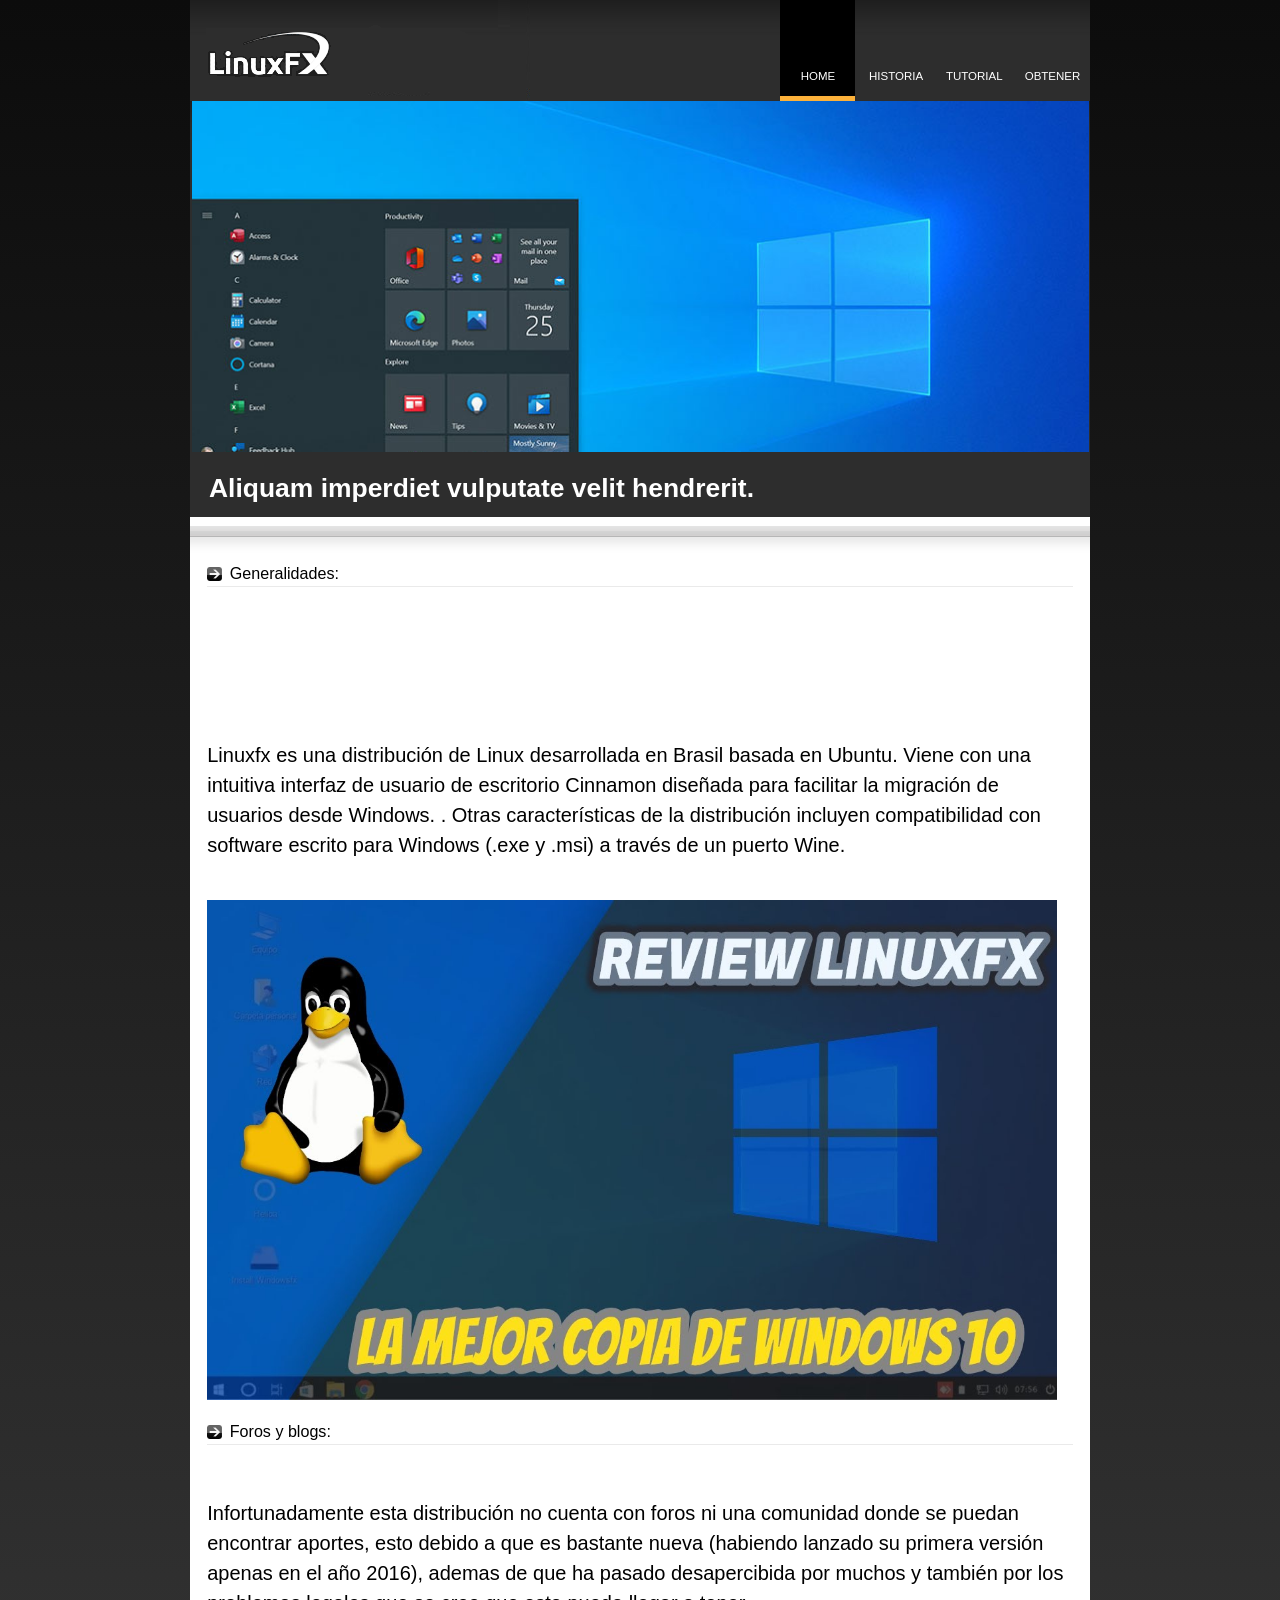
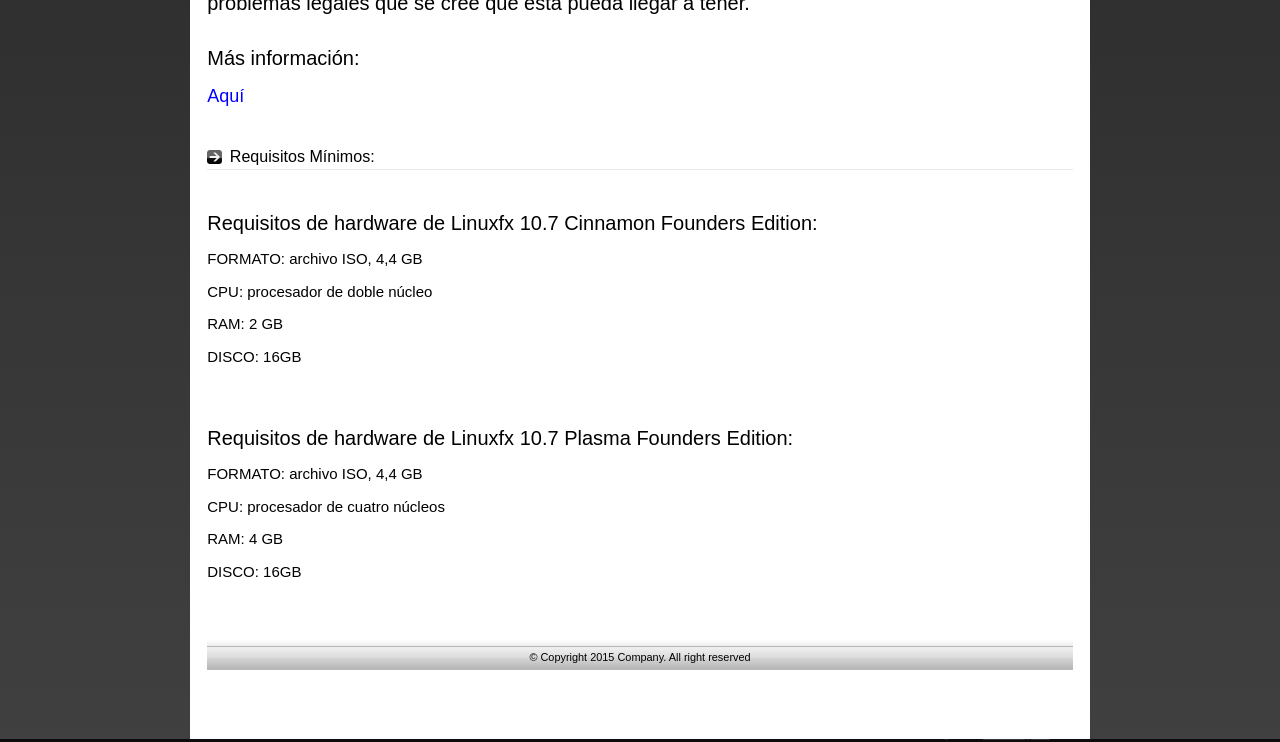
==== index.html @ bc268cc6 "Update index.html" ====
<!DOCTYPE html>
<!--[if lt IE 7]> <html class="no-js ie6 oldie" lang="fr"> <![endif]-->
<!--[if IE 7]>    <html class="no-js ie7 oldie" lang="fr"> <![endif]-->
<!--[if IE 8]>    <html class="no-js ie8 oldie" lang="fr"> <![endif]-->
<!--[if gt IE 8]> <html class="no-js" lang="fr"> <![endif]-->
<html>
	<head>
		<meta charset="utf-8">
		<meta http-equiv="X-UA-Compatible" content="IE=edge">
		<meta name="viewport" content="width=device-width, initial-scale=1">
		<title>Home</title>
		<!--BEGIN OF TERMS OF USE. DO NOT EDIT OR DELETE THESE LINES. IF YOU EDIT OR DELETE THESE LINES AN ALERT MESSAGE MAY APPEAR WHEN TEMPLATE WILL BE ONLINE-->
<style>#free-flash-header a,#free-flash-header a:hover {color:#363636;}#free-flash-header a:hover {text-decoration:none}</style>
<!--END OF TERMS OF USE-->

		<!-- Bootstrap -->
		<link href="css/reset.css" rel="stylesheet" type="text/css" media="all">
		<link href="css/bootstrap.css" rel="stylesheet" type="text/css" media="all">
		<link href="css/style.css" rel="stylesheet" type="text/css" media="all">
		<link href="css/font.css" rel="stylesheet" type="text/css" media="all">
		<link href="css/mobile.css" rel="stylesheet" type="text/css" media="all">
		<!-- end Bootstrap -->

		<link href='http://fonts.googleapis.com/css?family=Lato:400,400italic,700,700italic,900,900italic,300italic,300,100italic,100' rel='stylesheet' type='text/css'>

		<!-- LightBox -->
		<link href="css/lightbox/vlightbox.css" rel="stylesheet" type="text/css" media="all">
		<link href="css/lightbox/visuallightbox.css" rel="stylesheet" type="text/css" media="all">
		<link rel="stylesheet" type="text/css" href="css/lightbox/style.css" />
		<!-- end LightBox -->

		<!--[if lt IE 9]>
		  <script src="https://oss.maxcdn.com/libs/html5shiv/3.7.0/html5shiv.js"></script>
		  <script src="https://oss.maxcdn.com/libs/respond.js/1.4.2/respond.min.js"></script>
		<![endif]-->

			

	</head>
	
	<body>

	<div class="page-container">
		<!--BEGIN OF TERMS OF USE. DO NOT EDIT OR DELETE THESE LINES. IF YOU EDIT OR DELETE THESE LINES AN ALERT MESSAGE MAY APPEAR WHEN TEMPLATE WILL BE ONLINE-->
	<div id="copy" style="height: 75px; position: absolute; bottom: 0px; left:0px; border: none; width: 100%;">
		<div id="free-flash-header" style="width:820px;margin:0 auto;text-align:right;position:relative;bottom:0px;margin-top:63px;color:#363636;font-size:10px;font-family:Verdana"><strong>musica gratis</strong> en <a href="http://www.freeplantillas.com/"><strong>la musica gratis</strong></a></div>																			 
	</div>	
	<!--END OF TERMS OF USE-->		
		<header>
			<div class="container dark-bg no_left no_right">
				<div class="row">

					<!-- logo -->
					<div class="col-md-4 col-xs-12 logo no_left">
						<a href="index.htm">
							<img src="images/logo.gif" alt="logo">
						</a>
					</div>	
					<!-- logo -->
				

					<div class="col-md-8 col-xs-12 right_header no_right">

						<!-- menu -->	
						<nav class="menu fr">
							<ul>
								<li class="active">
									<a href="index.html">
										<span>HOME</span>
									</a>
								</li>
								<li>
									<a href="historia.html">
										<span>HISTORIA</span>
									</a>
								</li>
								<li>
									<a href="tutorial.html">
										<span>TUTORIAL</span>
									</a>
								</li>
								<li>
									<a href="obtener.html">
										<span>OBTENER</span>
									</a>
								</li> 


							</ul>
						</nav>
						<!-- menu -->	
					</div>

				</div>
			</div>
		</header>

		<div class="container dark-bg no_left no_right">
			<div class="slide">
				<div id="wowslider-container1">
					<div class="ws_images"><ul>
							<li><img src="images/flashimages/header1.jpg" alt="YOUR WAY TO SUCCESS" title="YOUR WAY TO SUCCESS" id="wows1_0"/></li>
							<li><img src="images/flashimages/header2.jpg" alt="YOUR WAY TO SUCCESS" title="YOUR WAY TO SUCCESS" id="wows1_1"/></li>
							<li><img src="images/flashimages/header3.jpg" alt="YOUR WAY TO SUCCESS" title="YOUR WAY TO SUCCESS" id="wows1_2"/></li>
						</ul>
					</div>
				</div>
			</div>

			<div class="row with_padding">
				<div class="col-md-8 col-xs-12">
					<h1>Aliquam imperdiet vulputate velit hendrerit.</h1>
				</div>

				
			</div>
		</div>


		<div id="content" class="container">

    
            	
	<h2>Generalidades:</h2><br>
	
	<div>
        
        <ul><li><b>Tipo de sistema operativo:   Linux</b> <br></li>
        <li><b>Basado en:   Debian , Mint</b> <br></li>
        <li><b>Origen:  Brasil</b> 
        <br></li>
        <li><b>Arquitectura:   x86_64</b> <br></li>
        <li><b>Escritorio:   KDE</b> <br></li>
        <li><b>Categoría:   Desktop , Live Medium</b> <br></li>
        
        </ul>
    </div>
			
			
			
			
	<p style="font-size:20px; line-height:1.5"><br>
Linuxfx es una distribución de Linux desarrollada en Brasil basada en Ubuntu. Viene 
con una intuitiva interfaz de usuario de escritorio Cinnamon diseñada 
para facilitar la migración de usuarios desde Windows. . Otras 
características de la distribución incluyen compatibilidad con software 
escrito para Windows (.exe y .msi) a través de un puerto Wine.<br><br>
</p>

    <img src= "images/linuxfx_1.jpg" width=850 height=500>
	<br><br>
	
	<h2>Foros y blogs:</h2><br>
		<p style="font-size:20px; line-height:1.5"><br>

Infortunadamente esta distribución no cuenta con foros ni una comunidad 
donde se puedan encontrar aportes, esto debido a que es bastante nueva 
(habiendo lanzado su primera versión apenas en el año 2016), ademas de 
que ha pasado desapercibida por muchos y también por los problemas 
legales que se cree que esta pueda llegar a tener. 
</p>
<br><p style="font-size:20px; line-height:1.5">Más información: </p>			
<a href="https://www.facebook.com/linuxfx" style="font-size:18px; line-height:1.5; color:blue">Aquí</a>
			
	<br><br>
	<h2>Requisitos Mínimos:</h2><br><br>
	<p style="font-size:20px; line-height:1.5">
	Requisitos de hardware de Linuxfx 10.7 Cinnamon Founders Edition:
	</p>	
  <ul>
		<li><p style="font-size:15px; line-height:1.5">FORMATO:  archivo ISO, 4,4 GB</p></li>
		<li><p style="font-size:15px; line-height:1.5">CPU:  procesador de doble núcleo</p></li>
		<li><p style="font-size:15px; line-height:1.5">RAM: 2 GB</p></li>
		<li><p style="font-size:15px; line-height:1.5">DISCO:  16GB</p></li>
	</ul>
<br><br><br>
<p style="font-size:20px; line-height:1.5">
Requisitos de hardware de Linuxfx 10.7 Plasma Founders Edition:
	</p>
	
	 <ul>
		<li><p style="font-size:15px; line-height:1.5">FORMATO:  archivo ISO, 4,4 GB</p></li>
		<li><p style="font-size:15px; line-height:1.5">CPU:  procesador de cuatro núcleos</p>
		</li>
		 <li><p style="font-size:15px; line-height:1.5">RAM:  4 GB</p></li>
		<li><p style="font-size:15px; line-height:1.5">DISCO:  16GB</p></li>
	</ul>
<br><br><br>
	
		<!-- footer -->
		<footer class="footer container">
			<div class="container copyright">
				<p>© Copyright 2015 Company. All right reserved </p>
			</div>
	
	
		
		</footer>
		<!-- end footer -->

		
			
			
		</div>
	</div>

		
    <div class="color_comentarios">
<div id="disqus_thread"></div>
<script>
    /**
    *  RECOMMENDED CONFIGURATION VARIABLES: EDIT AND UNCOMMENT THE SECTION BELOW TO INSERT DYNAMIC VALUES FROM YOUR PLATFORM OR CMS.
    *  LEARN WHY DEFINING THESE VARIABLES IS IMPORTANT: https://disqus.com/admin/universalcode/#configuration-variables    */
    /*
    var disqus_config = function () {
    this.page.url = PAGE_URL;  // Replace PAGE_URL with your page's canonical URL variable
    this.page.identifier = PAGE_IDENTIFIER; // Replace PAGE_IDENTIFIER with your page's unique identifier variable
    };
    */
    (function() { // DON'T EDIT BELOW THIS LINE
    var d = document, s = d.createElement('script');
    s.src = 'https://https-brayanceron-github-io-linfx-index-htm.disqus.com/embed.js';
    s.setAttribute('data-timestamp', +new Date());
    (d.head || d.body).appendChild(s);
    })();
</script>
<noscript>Please enable JavaScript to view the <a href="https://disqus.com/?ref_noscript">comments powered by Disqus.</a></noscript>
</div>		
		
		
    <script type='text/javascript' src="js/jquery-2.1.3.js"></script>
    <script type='text/javascript' src="assets/js/visuallightbox.js"></script>
    <script type='text/javascript' src="assets/js/vlbdata.js"></script>
    <script type="text/javascript" src="assets/js/wowslider.js"></script>
    <script type="text/javascript" src="assets/js/wowslider-gallery.js"></script>
	<script type="text/javascript" src="assets/js/script.js"></script>
	<script type="text/javascript" src="assets/js/script-gallery.js"></script>
    <script type='text/javascript' src="js/app.js"></script>


  </body>
</html>
---- css/style.css ----
html {font-size: 100%;}

.page-container {
	min-height: 100%; 
	position: relative; 
	margin:0 auto;
  width: 100%;
}


body{
  background: none repeat scroll 0 0 #404040;
  color: #fff;
  font-family: "Trebuchet MS",Helvetica,sans-serif;
  font-size: 11.5px;
  font-weight: 300;
  line-height: 15px;
  background: #0c0c0c; /* Old browsers */
  background: -moz-linear-gradient(top,  #0c0c0c 0%, #404040 100%); /* FF3.6+ */
  background: -webkit-gradient(linear, left top, left bottom, color-stop(0%,#0c0c0c), color-stop(100%,#404040)); /* Chrome,Safari4+ */
  background: -webkit-linear-gradient(top,  #0c0c0c 0%,#404040 100%); /* Chrome10+,Safari5.1+ */
  background: -o-linear-gradient(top,  #0c0c0c 0%,#404040 100%); /* Opera 11.10+ */
  background: -ms-linear-gradient(top,  #0c0c0c 0%,#404040 100%); /* IE10+ */
  background: linear-gradient(to bottom,  #0c0c0c 0%,#404040 100%); /* W3C */
  filter: progid:DXImageTransform.Microsoft.gradient( startColorstr='#0c0c0c', endColorstr='#404040',GradientType=0 ); /* IE6-9 */
}

p {
  color: #fff;
  margin: 0 0 10px;
  font-size: 0.95em;
}

.color_comentarios {
  padding: 0 1px;
  width: 900px;
  background-color: white;
  margin: 0 auto;
  
}
.container {
  padding: 0 12px;
  width: 900px;
}

.container .container {
  width: 100%;
  padding: 0;
}

h1, .h1 {
  font-size: 2.3em;
  font-weight: 600;
  line-height: 1.4em;
  margin: 0;
  padding: 8px 0 0 4px;
}
h2, .h2 {
  background: url("../images/ico_puce.gif") no-repeat scroll 0 28% transparent;
  border-bottom: 1px solid #eaeaea;
  color: #000;
  display: block;
  font-size: 1.4em;
  margin: 0.5em 0;
  padding: 0 0 0.2em 1.4em;
}
h3, .h3, h3 a, .h3 a {
  font-size: 1.1em;
  font-weight: 600;
  margin: 0.8em 0;
}

h4, .h4 {
  font-size: 1.3em;
}

h5, .h5 {
  font-size: 1.2em;
}

h6, .h6 {
  font-size: 1.2em;
}

a {
  color: #000;
  display: block;
}
a:hover{color: #000;}

#free-flash-header a  {
 display: inline;
 text-decoration: underline;
  padding-left:0;
}


.article-content {
  background: none repeat scroll 0 0 #f4f4f4;
  border: 1px solid #cccccc;
  padding: 0;
  margin-bottom: 0.45em;
  text-align: justify;
  -webkit-box-shadow: 1px 1px 3px rgba(0, 0, 0, 0.15);
     -moz-box-shadow: 1px 1px 3px rgba(0, 0, 0, 0.15);
          box-shadow: 1px 1px 3px rgba(0, 0, 0, 0.15);
}

.clear {
  border: medium none;
  clear: both;
  float: none;
  margin: 0;
  padding: 0;
}


/*----- padding ----*/
.left_padding{padding-left: 15px;}
.right_padding{padding-right: 15px;}
.top_padding{padding-top: 15px;}
.bottom_padding{padding-bottom: 15px;}
.no_padding{padding: 0;}
.with_padding {padding: 10px 0; } 
.no_left{padding-left: 0;}
.no_right{padding-right: 0;}

.small-padding{padding: 5px 0!important;}


/*---- font-weight ----*/
.wght_light{font-weight: 100}
.wght_regular{font-weight: 400}
.wght_bold{font-weight: bold;}

.em{font-style: italic;}


/*---- size -----*/
.small_text{font-size: 0.9em;}
.uppercase{text-transform: uppercase;}


.underline{text-decoration: underline;}

/*---- float ----*/
.fr{float: right;}
.fl{float: left;}
img.fl {margin:4px 10px 0 0; }

/*---- color -----*/
.red{color: #ea4800;}
.oranje {color: #fc9f10!important; } 
.green{color: #009900;}
.grey{color: #898787;}
.dark_grey{color: #363636;}


/*---- text align -----*/
.align_right{text-align: right!important;}
.align_left{text-align: left!important;}
.align_center{text-align: center!important;}


.full-width {width: 100% !important; }

.show-mobile {
  display: none !important;
  margin: 0 auto;
}

.bg-white{background: none repeat scroll 0 0 #fff!important;}
.bg-grey {background: none repeat scroll 0 0 #f8f8f8; }
.bg-gradient{
background: #fec500; /* Old browsers */
background: -moz-linear-gradient(top,  #fec500 0%, #ee9508 100%); /* FF3.6+ */
background: -webkit-gradient(linear, left top, left bottom, color-stop(0%,#fec500), color-stop(100%,#ee9508)); /* Chrome,Safari4+ */
background: -webkit-linear-gradient(top,  #fec500 0%,#ee9508 100%); /* Chrome10+,Safari5.1+ */
background: -o-linear-gradient(top,  #fec500 0%,#ee9508 100%); /* Opera 11.10+ */
background: -ms-linear-gradient(top,  #fec500 0%,#ee9508 100%); /* IE10+ */
background: linear-gradient(to bottom,  #fec500 0%,#ee9508 100%); /* W3C */
filter: progid:DXImageTransform.Microsoft.gradient( startColorstr='#fec500', endColorstr='#ee9508',GradientType=0 ); /* IE6-9 */
}
.dark-bg{background: url(../images/bg-dark.gif) repeat-x scroll 0 0 #2D2D2D;}
.bg-beige{background: none repeat scroll 0 0 #EDECD8;}

.top-border{border-top: 3px solid #FF9600;}
.bottom-border{border-bottom: 3px solid #FF9600;}
.with-border {
  border-bottom: 3px solid #eae9e9;
  border-top: 1px solid #fff;
}

.copy-header {
  bottom: -94px;
  position: absolute;
  right: 0;
}

.copy-header p {
  color: #fff !important;
  font-size: 0.95em;
}

/*------- header --------*/
.logo h1 {
  color: #000;
  font-family: "Trebuchet MS",sans-serif;
  margin: 0;
  text-align: center;
}

header .call {
  color: #8e8870;
  display: inline-block;
  padding: 5px 10px;
  margin-left: 3em;
  -webkit-border-radius: 5px;
     -moz-border-radius: 5px;
          border-radius: 5px;
}

.call span::before {
  content: url("../images/bg-btn-call.gif");
  margin-right: 6px;
}

header .search {
  position: relative;
  top: -3px;
  width: 250px;
} 

header form::before {
  content: url("../images/search-icon-bg.gif");
  left: -7px;
  position: relative;
  top: 3px;
}

header input {
  background: none repeat scroll 0 0 transparent;
  border: 1px solid #8e8870;
  color: #8e8870;
  display: inline-block;
  margin: 0;
  vertical-align: middle;
  width: 70%;
}

header input[type="submit"] {
  border: medium none;
  border-radius: 10px;
  color: #8e8870;
  display: inline-block;
  margin-left: 15px;
  vertical-align: top;
  width: inherit;
}



/*------- end header --------*/

/*-------- end nav ------*/
nav {
  margin-bottom: 0;
}

nav li {
  display: inline-block;
  overflow: hidden;
  position: relative;
  vertical-align: top;
}

nav a {
  color: #fff;
  padding: 6em 0 17px;
  width: 75px;
  text-align: center;
  -webkit-transition:background 0.5s ease 0s;
     -moz-transition:background 0.5s ease 0s;
          transition:background 0.5s ease 0s;
}

nav a:hover, nav .active a {
  color: #fff;
  padding: 6em 0 12px;
  background: none no-repeat scroll 0 0 #000;
  border-bottom: 5px solid #FCB13A;
}

.menu ul {
  margin: 0;
  width: 100%;
}
.menu-two {margin: 2.5em 0 0; } 
.menu-two a {
  background: url("../images/but-grey.gif") no-repeat scroll 0 0 transparent;
  border: medium none;
  color: #fff;
  height: 24px;
  margin-right: 10px;
  padding-left: 22px;
  width: 122px;
}


/*-------- end nav ------*/

.bg-grey a {color: #f6ae2c; }

.last-news li {
  margin-bottom: 1em;
}

.contact-content .text-content p {
  margin: 0;
}

.contact-content .text-content a {
  display: inline;
  padding: 0;
}

.contact-content .text-content a:hover {
  text-decoration: underline;
}

/*------- slider -------*/
.slide img {
  max-width: 100%;
  width: 100%;
}

#wowslider-container1, #wowslider-container1 .ws_images > div > img, #wowslider-container1 .ws_images {
  max-height: 351px !important;
  max-width: 897px !important;
}

#wowslider-container1 .ws-title {
  font: 4em/1em "Anton",sans-serif !important;
  top: 0.5em !important;
}

#wowslider-container1 .ws-title span {
  font-size: 0.5em;
  padding: 0.25em;
  position: absolute;
}
/*------- end slider -------*/


/*------- article ----*/
#content {
  background: url("../images/fond_contenu.gif") repeat-x scroll 0 9px #fff;
  font-family: Arial,Helvetica,sans-serif;
  padding: 3.5em 1.5em 0;
  position: relative;
}

#content p, #content a  {color: #000; }
.content {padding: 15px 0 0 15px; }
article .bloc-img {
  display: inline-block;
  position: relative;
  vertical-align: top;
  width: 100%;
}

.up-corner {
  background: url("../images/up-corner.png") no-repeat scroll 0 0 transparent;
  color: #717171 !important;
  height: 41px;
  padding: 4px 0 0 39px;
  position: absolute;
  top: 0;
  width: 192px;
  margin: 0;
}

.bottom-corner {
  background: url("../images/down-corner.png") no-repeat scroll right bottom transparent;
  color: #717171 !important;
  bottom: 0;
  height: 41px;
  margin: 0;
  padding: 23px 0 0 95px;
  position: absolute;
  right: 0;
  width: 192px;
}

article label {
  color: #000;
  font-weight: 700;
  margin: 0;
  text-align: left;
  width: 35%;
}

article li p {
  display: inline-block;
  text-align: left;
  vertical-align: top;
  width: 55%!important;
}

.button, .button:hover, .button:focus {
  background: url("../images/bullet.gif") no-repeat scroll left center #fff;
  border: medium none;
  color: #000;
  display: inline-block;
  font-size: 11px;
  height: inherit;
  padding: 3px 8px 3px 20px;
  width: auto;
}

.bloc-img.bordered {max-width: 185px; } 
.bloc-img img {width: 100%; }
article .text-content {
  display: inline-block;
  vertical-align: top;
  width: 65%;
}

article h4, article h4 a, article .h4 {
  color: #ea4800;
  display: block;
  font-size: 1.2em;
  font-weight: 600;
  margin: 0 0 2px;
}

article p a {padding-left: 3em; }
article a.fr.red:hover {
  color: #EA4800;
  text-decoration: underline;
}

.border {
  border-bottom: 2px solid #663333;
  margin-bottom: 1em;
  padding-bottom: 1em;
}

.corner-border {
  border: 2px solid #eae9e9;
  border-radius: 10px;
  padding: 10px;
}

.bg-grey h4 {
  font-variant: small-caps;
  margin-bottom: 8px;
}

article ul {margin: 1em 0 0 1em; }
article li {
  font-size: 0.95em;
  list-style: outside none none;
  margin: 0.37em 0;
}

article li::before {
  margin-right: 5px;
}

.content-text {
  display: inline-block;
  vertical-align: top;
  width: 66.5%;
}
/*------- end article ----*/

/*------- service -------*/
.service-content li .bloc-img {
  display: inline-block;
  margin-right: 15px;
  vertical-align: top;
  width: 30%;
}

.service-content li .content-text {
  display: inline-block;
  vertical-align: top;
  width: 66%;
}
.service-content h3 {margin-top: 0; } 
.service-content li {margin-bottom: 2em; }
/*------- service -------*/

/*------- portfolio ------*/
.portfolio-content {padding-bottom: 0; }
.portfolio-content li {margin-bottom: 1.98em; }

.portfolio-content li:nth-child(1),
.portfolio-content li:nth-child(3),
.portfolio-content li:nth-child(5),
.portfolio-content li:nth-child(7),
.portfolio-content li:nth-child(9){
  padding: 0 7px 0 0;
}

.portfolio-content li:nth-child(2),
.portfolio-content li:nth-child(4),
.portfolio-content li:nth-child(6),
.portfolio-content li:nth-child(8),
.portfolio-content li:nth-child(10){
  padding: 0 0 0 7px;
}

/*------- portfolio ------*/

/*------- contact ------*/
.contact-content form {
  margin-top: 2em;
  width: 100%;
}
.contact-content li {list-style: none; }
.contact-content form label {
  color: #333;
  font-size: 0.95em;
  text-align: right;
  width: 25%;
}

.contact-content input,.contact-content textarea {width: 50%; }
.contact-content .bloc-img.bordered {
  margin-bottom: 1.5em;
  width: 199px;
}

.contact-content p {margin: 0 0 2px; }

.contact-content a {
  color: #fff;
  display: inline-block;
  padding: 0;
}
.contact-content .information, .contact-content .message {
  border: 1px solid #d2d2d2;
  margin-bottom: 2em;
  padding: 0.5em;
  position: relative;
  text-align: center;
}
.contact-content .message {margin-bottom: 0.5em; } 
.no_margin p {margin: 4px 0; }
label {
  display: inline-block;
  margin-top: 4px;
  padding: 0 1em;
  text-align: right;
  vertical-align: middle;
  width: 30%;
}
input, textarea {
  border: 1px solid #eae9e9;
  box-shadow: 0 2px 2px rgba(0, 0, 0, 0.1) inset;
  color: #000;
  margin: 1px 0;
  padding: 5px 10px;
  vertical-align: middle;
  width: 65%;
}
.contact-content ul {
  margin: 0;
}
textarea {
  min-height: 110px;
  vertical-align: top;
}
.message li:last-child label {margin-top: 0.5em; }
form p {
  background: none repeat scroll 0 0 #fff;
  color: #ea4800;
  font-weight: 600;
  left: 10px;
  padding: 0 9px;
  position: absolute;
  top: -9px;
}
.contact-content input[type="submit"], .contact-content input[type="submit"], input[type="submit"], input[type="submit"]:hover, input[type="submit"]:active {
  box-shadow: 0 0 0;
  height: inherit;
  margin-bottom: 0.5em;
  padding: 6px;
  position: relative;
  text-align: center;
}
.contact-content input[type="submit"], .contact-content input[type="submit"] {
  background: none repeat scroll 0 0 #f38f00;
  box-shadow: 0 0 0;
  display: block;
  float: none;
  height: inherit;
  margin: 1em auto 2em;
  padding: 6px;
  position: relative;
  text-align: center;
}
form .title {
  color: #333;
  left: 0;
  padding: 0;
  position: relative;
}
.strong {font-weight: 600; }
.contact-content h2 {
  margin: 0;
}
/*------- end contact ------*/

/*------- footer ------*/
.copyright p {
  color: #000;
  font-size: 0.95em;
  margin: 0;
  text-align: center;
}

footer {
  background: url("../images/bas_page.gif") repeat-x scroll 0 0 rgba(0, 0, 0, 0);
  height: 32px;
  margin-bottom: 6em;
  padding-top: 12px !important;

}

.copyright {margin: 0 0 6em; } 

/*------- end footer ------*/

/*-------- aside ------*/
aside nav li {
  display: block;
  font-size: 0.8em;
}

aside nav li a::before {
  content: url("../images/bullet1.gif");
  margin-right: 4px;
  position: relative;
  top: 1px;
}

aside nav a {
  color: #fff;
  display: block;
  font-size: 1.3em;
  padding: 1.2em 1em 1.2em 2em;
}

aside .bloc a:hover {
  color: #000;
  text-decoration: underline;
}

aside nav li a:hover {
  text-decoration: underline;
  color: #fff;
}

aside .header {
  border-bottom: 1px solid #000;
  color: #000;
  font-size: 1.3em;
  font-weight: 100;
  margin: 0;
  padding: 0.8em 0;
}

.newsletter p {margin: 0; }
.newsletter input {width: 63%; } 
.bloc {
  padding: 1.2em 0;
  text-align: justify;
}
.bloc p {margin: 0; }
.bloc li {
  clear: both;
  margin-bottom: 3em;
}
.bloc li::before {
  content: url("../images/puce1.gif");
  float: left;
} 
.bloc .fr {font-size: 0.95em; }
.bloc-content {
  background: none repeat scroll 0 0 #f1dfc3;
  margin: 0 auto;
  padding: 15px;
  width: 92%;
}

.newsletter label {
  display: inline-block;
  padding: 0 5px 0 0;
  text-align: left;
  width: auto;
}

.newsletter form {margin-top: 2px; } 
.recruitment h3 {
  color: #666;
  font-size: 1.6em;
  margin: 0 0 0.5em;
  padding: 0;
}

.title {
  font-weight: 600;
  margin: 0;
}

input[type="submit"] {
  border: medium none;
  padding: 6px;
  width: auto;
  -webkit-border-radius: 3px;
     -moz-border-radius: 3px;
          border-radius: 3px;
}

aside h2 {margin-bottom: 0; }
.bloc li {
  clear: both;
  margin-bottom: 2em;
}
li.no_style:before{content:"";}
.news p {font-weight: 600; }
.date {font-style: italic; }
aside .newsletter input[type="submit"] {
  background: none repeat scroll 0 0 #f38f00;
  width: 23%;
}
aside .newsletter input {width: 75%; }






/*-------- aside ------*/

/*------ buy -----*/
.buy-container .content {padding: 0 0 35px 15px; }
.content-text.full-width p {
  display: inline-block;
  text-align: justify;
  width: 100%;
}

.fr.oranje {font-size: 0.95em; text-decoration: underline; }
.fr.oranje:hover {color: #fc9f10; }

.finance-container article, .service-container article {
  margin-bottom: 3.5em;
}
.service-container .content-text p {
  margin: 0;
}

aside a, aside .bloc a {
  color: #000;
  text-decoration: underline;
}

aside a:hover, aside .bloc a:hover {
  text-decoration: none;
}

/*------ buy -----*/
---- css/font.css ----
@font-face {
	font-family: 'icomoon';
	src:url('../fonts/icomoon.eot?3e4xhn');
	src:url('../fonts/icomoon.eot?#iefix3e4xhn') format('embedded-opentype'),
		url('../fonts/icomoon.woff?3e4xhn') format('woff'),
		url('../fonts/icomoon.ttf?3e4xhn') format('truetype'),
		url('../fonts/icomoon.svg?3e4xhn#icomoon') format('svg');
	font-weight: normal;
	font-style: normal;
}

[class^="icon-"], [class*=" icon-"] {
	font-family: 'icomoon';
	speak: none;
	font-style: normal;
	font-weight: normal;
	font-variant: normal;
	text-transform: none;
	line-height: 1;

	/* Better Font Rendering =========== */
	-webkit-font-smoothing: antialiased;
	-moz-osx-font-smoothing: grayscale;
}

.icon-arrow:before {
	content: "\e600";
}
---- css/mobile.css ----
@media screen and (max-width: 980px) {

	.container, .inner-container{
		padding: 15px;
		width:100%;
	}
	.page-container.container {width: 100%; }
	.logo {
	  display: block;
	  margin: 0 auto;
	  width: 290px;
	}
	.show-mobile{display: block;}
	.contact-content form {width: 100%; }
	textarea {min-height: 100px; }
	.content-text {
	  margin: 1em 0;
	  width: 100%;
	}
	.bloc-img.bordered {max-width: 100%; }
	.vlightbox-cont .vlightbox1 img {width: auto!important; }
}


@media screen and (max-width: 750px) {

}

@media screen and (max-width: 500px) {

	label {
	  display: inline-block;
	  margin: 1em 0 -0.3em 0.5em;
	  padding: 0;
	  text-align: left!important;
	  vertical-align: middle;
	  width: 100%!important;
	}
	input, textarea {width: 100%!important;margin: 0.5em 0 0.5em; }
	
	h1, .h1 {font-size: 1.2em; }

	.logo {width: 100%; }
	.logo a {text-align: center; }
	.green-btn {margin: 1.5em auto; }
	nav a {margin: 0.3em 0.3em 0.3em 0; }
	h1, .h1 {width: 100%; }
	article{margin-bottom: 3em;}
	.copy-header {right: 10px; }
	header .call {
	  display: block;
	  float: none;
	  margin: 0 auto 1em;
	  width: 140px;
	}
	header .search {
	  float: none;
	  margin: 2em auto 0;
	}
	.menu-footer li {padding: 0.3em; }
	.logo h1 {padding: 10px 0 20px; }
	nav li {width: 23%; }
	nav a {width: 100%; }
	.vlightbox-cont .vlightbox1 img {width: 100%!important; }
}

@media screen and (max-width: 320px) {

}
---- css/lightbox/vlightbox.css ----
.vlightbox-cont {
  display: inline-block;
  float: left;
  margin-right: 10px;
  padding: 1px;
  vertical-align: top;
  width: 100%;
}
.vlightbox-cont .vlightbox1 {
  display: inline-block;
  font-family: Trebuchet,Tahoma,Arial,sans-serif;
  font-size: 11px;
  font-weight: normal;
  margin: 0;
  opacity: 0.87;
  outline: medium none;
  position: relative;
  text-align: center;
  text-decoration: none;
  vertical-align: top;
  width: 100%;
}
.vlightbox-cont .vlightbox1 a{
	margin:0;
	padding:0;
	border:none;
}
.vlightbox-cont .vlightbox-cont:hover, .vlightbox-cont .vlightbox1 a:hover{
	opacity:1;
}
.vlightbox-cont .vlightbox1 img {
  display: block;
  margin: 0;
  width: 100%;
}
.vlightbox-cont .vlightbox1 div {display:none}

#vlb1lightbox table {background: none repeat scroll 0 0 #fff; }
---- css/lightbox/visuallightbox.css ----
#vlb1overlay {
  background-color: #000;
  height: auto;
  left: 0;
  position: absolute;
  top: 0;
  width: 100%;
  z-index: 190;
}

#vlb1lightbox{
	position:absolute;
	top:20px;
	left:0;
	width:100%;
	z-index:200;
	text-align:center;
	color:#151410;
	line-height:0;
}
#vlb1lightbox td{
	vertical-align:top;
}
#vlb1lightbox a, #vlb1lightbox a:hover {
	border-bottom:none;
	color:#151410;
	text-decoration:underline;
}

#vlb1lightbox a img{ border:none; }

#vlb1outerImageContainer{
	width:auto;
	height:auto; /* without this line error in IE8 detected */
	margin:0 auto;
	position:relative;
}

#vlb1lightboxImage{
	width:100%;
	height:100%;
}

#vlb1imageContainerMain{
	margin:0 auto;
	overflow:visible;
	position:relative;
	font-size:0;/* ie fix - big info bar*/
}

#vlb1imageContainer{
	width:10px;
	height:10px;
	margin:0 auto;
	overflow:hidden;
	background-color:#fff;
	position:relative;
	font-size:0;/* ie fix - big info bar*/
}

#vlb1loading{
	position:absolute;
	top:40%;
	left:0%;
	height:25%;
	width:100%;
	text-align:center;
	font-size:10px;
	z-index:1;
}
#vlb1loadingLink {
	display:block;
	margin:0 auto;
	padding:0;
	width:32px;
	height:32px;
	background:url(../../images/design/loading.gif) center center no-repeat;
	text-indent:-9999px;
}
#vlb1hoverNav{
	position:absolute;
	top:0;
	left:0;
	height:100%;
	width:100%;
	z-index:10;
}
#vlb1imageContainer>#hoverNav{ left:0;}
#vlb1prevLinkImg, #vlb1nextLinkImg{
	top:0;
	width:48px;
	height:100%;
	position:absolute;
	z-index:20;
	outline-style:none;
	display:block;
	text-indent:-9999px;
	background:none;
	}
* html #vlb1prevLinkImg,* html #vlb1nextLinkImg{
	background-image:url([data-uri]); /* Trick IE into showing hover */
}
#vlb1prevLinkImg { left: 0; }
#vlb1nextLinkImg { right: 0; }
#vlb1prevLinkImg:hover, #vlb1prevLinkImg.hover, #vlb1prevLinkImg:visited:hover { 
	background:url(../../images/design/prev.png) 5% center no-repeat; 
	_background-image:url(prev_ie6.gif)
}
#vlb1nextLinkImg:hover, #vlb1nextLinkImg.hover, #vlb1nextLinkImg:visited:hover { 
	background:url(../../images/design/next.png) 97% center no-repeat; 
	_background-image:url(next_ie6.gif)
}


#vlb1imageDataContainer{
	font:10px Verdana, Helvetica, sans-serif;
	font-family:"Lucida Grande","Lucida Sans Unicode",Arial,Verdana,sans-serif;
	font-size:12px;
	background-color:#fff;
	width:100%;
}

#vlb1imageData{
	overflow:hidden;
	width:100%;
}
#vlb1imageDetails{ width:70%; float:left; text-align:left; 	padding:10px 10px 0 0;}
#vlb1caption{ font-weight:bold; display:block;}
#vlb1numberDisplay{ display:block; float:left; padding:3px 10px 0 0;}
#vlb1detailsNav{display:block; float:left;   padding:0; }	
#vlb1prevLinkDetails, #vlb1nextLinkDetails, #vlb1slideShowControl{ background-repeat:no-repeat; outline-style:none; display:block; float:left;}
#vlb1prevLinkDetails { margin:3px; margin-top:0px; width:24px;height:24px; background:url(../../images/design/prevlabel.gif) left center;}
#vlb1nextLinkDetails { margin:3px; margin-top:0px; width:24px;height:24px; background:url(../../images/design/nextlabel.gif) right center;}

#vlb1slideShowControl.started{
	background-image:url(pause.gif);
}

#vlb1slideShowControl{
	display:block;
	width:24px; 
	height:24px; 
	float:left;
	background:url(../../images/design/start.gif);
	background-position:center center;
	background-repeat:no-repeat;
	}

#vlb1close{
	padding:20px 0 0;
	float:right;
}
#vlb1closeLink {
	display:block; outline-style:none; margin:0; padding:0; text-decoration:none; 
	width:32px;
	height:32px;
	background:url(../../images/design/close.gif) no-repeat;
}	
		
	
.clearfix:after { content:"."; display:block; height:0; clear:both; visibility:hidden;}
* html>body .clearfix {display:inline-block; width:100%;}

* html .clearfix {
	/* Hides from IE-mac \*/
	height:1%;
	/* End hide from IE-mac */
}	
	

#vlb1outerImageFrame{
	border:solid 1px red;
	height:100%;
	width:100%;
	position:absolute;
}


#vlb1outerImageContainer{
	overflow:visible;
}
#vlb1outerImageContainer td{
	text-align:center;
	padding:0;
}

#vlb1lightboxFrameBody{
	background-color:#fff;
	border:solid 1px #fff; /* hack for opera table small cell width */
}

#vlb1outerImageContainer td, #vlb1outerImageContainer tr{
	font-size:0;
	border:0 none;
}
/* frame style */
#vlb1outerImageContainer td.tl, #vlb1outerImageContainer td.br {
  height: 18px;
  width: 18px;
}
.vlb{display:none;}
#vlb1outerImageContainer td.tl{
	background-image:url(borderTopLeft.png);
	_background-image:none;
	_filter:progid:DXImageTransform.Microsoft.AlphaImageLoader(src='index_files/vlb_files1/borderTopLeft.png', sizingMethod='scale');
}
#vlb1outerImageContainer td.tc{
	background-image:url(borderTopCenter.png);
	_background-image:none;
	_filter:progid:DXImageTransform.Microsoft.AlphaImageLoader(src='index_files/vlb_files1/borderTopCenter.png', sizingMethod='scale');
}
#vlb1outerImageContainer td.tr{
	background-image:url(borderTopRight.png);
	_background-image:none;
	_filter:progid:DXImageTransform.Microsoft.AlphaImageLoader(src='index_files/vlb_files1/borderTopRight.png', sizingMethod='scale');
}
#vlb1outerImageContainer td.ml{
	background-image:url(borderMiddleLeft.png);
	_background-image:none;
	_filter:progid:DXImageTransform.Microsoft.AlphaImageLoader(src='index_files/vlb_files1/borderMiddleLeft.png', sizingMethod='scale');
}
#vlb1outerImageContainer td.mr{
	background-image:url(borderMiddleRight.png);
	_background-image:none;
	_filter:progid:DXImageTransform.Microsoft.AlphaImageLoader(src='index_files/vlb_files1/borderMiddleRight.png', sizingMethod='scale');
}
#vlb1outerImageContainer td.bl{
	background-image:url(borderBottomLeft.png);
	_background-image:none;
	_filter:progid:DXImageTransform.Microsoft.AlphaImageLoader(src='index_files/vlb_files1/borderBottomLeft.png', sizingMethod='scale');
}
#vlb1outerImageContainer td.bc{
	background-image:url(borderBottomCenter.png);
	_background-image:none;
	_filter:progid:DXImageTransform.Microsoft.AlphaImageLoader(src='index_files/vlb_files1/borderBottomCenter.png', sizingMethod='scale');
}
#vlb1outerImageContainer td.br{
	background-image:url(borderBottomRight.png);
	_background-image:none;
	_filter:progid:DXImageTransform.Microsoft.AlphaImageLoader(src='index_files/vlb_files1/borderBottomRight.png', sizingMethod='scale');
}
---- css/lightbox/style.css ----
/*
 *	generated by WOW Slider 7.6
 *	template Transparent
 */
@import url(https://fonts.googleapis.com/css?family=Anton&subset=latin,latin-ext);
#wowslider-container1 { 
	display: table;
	zoom: 1; 
	position: relative;
	width: 100%;
	max-width: 570px;
	max-height:400px;
	margin:0 auto;
	z-index:90;
	text-align:left; /* reset align=center */
	font-size: 10px;
	text-shadow: none; /* fix some user styles */

	/* reset box-sizing (to boostrap friendly) */
	-webkit-box-sizing: content-box;
	-moz-box-sizing: content-box;
	box-sizing: content-box; 
}
* html #wowslider-container1{ width:640px }
#wowslider-container1 .ws_images ul{
	position:relative;
	width: 10000%; 
	height:100%;
	left:0;
	list-style:none;
	margin:0;
	padding:0;
	border-spacing:0;
	overflow: visible;
	/*table-layout:fixed;*/
}
#wowslider-container1 .ws_images ul li{
	position: relative;
	width:1%;
	height:100%;
	line-height:0; /*opera*/
	overflow: hidden;
	float:left;
	/*font-size:0;*/
	padding:0 0 0 0 !important;
	margin:0 0 0 0 !important;
}

#wowslider-container1 .ws_images{
	position: relative;
	left:0;
	top:0;
	height:100%;
	max-height:360px;
	max-width: 640px;
	vertical-align: top;
	border:none;
	overflow: hidden;
}
#wowslider-container1 .ws_images ul a{
	width:100%;
	height:100%;
	max-height:360px;
	display:block;
	color:transparent;
}
#wowslider-container1 img{
	max-width: none !important;
}
#wowslider-container1 .ws_images .ws_list img,
#wowslider-container1 .ws_images > div > img{
	width:100%;
	border:none 0;
	max-width: none;
	padding:0;
	margin:0;
}
#wowslider-container1 .ws_images > div > img {
	max-height:360px;
}

#wowslider-container1 .ws_images iframe {
	position: absolute;
	z-index: -1;
}

#wowslider-container1 .ws-title > div {
	display: inline-block !important;
}

#wowslider-container1 a{ 
	text-decoration: none; 
	outline: none; 
	border: none; 
}

#wowslider-container1  .ws_bullets { 
	float: left;
	position:absolute;
	z-index:70;
}
#wowslider-container1  .ws_bullets div{
	position:relative;
	float:left;
	font-size: 0px;
}
/* compatibility with Joomla styles */
#wowslider-container1  .ws_bullets a {
	line-height: 0;
}

#wowslider-container1  .ws_script{
	display:none;
}
#wowslider-container1 sound, 
#wowslider-container1 object{
	position:absolute;
}

/* prevent some of users reset styles */
#wowslider-container1 .ws_effect {
	position: static;
	width: 100%;
	height: 100%;
}

#wowslider-container1 .ws_photoItem {
	background: #fff;
}
#wowslider-container1 .ws_photoItem > div {
	left: 2em;
	right: 2em;
	top: 2em;
	bottom: 2em;
}


#wowslider-container1.ws_gestures {
	cursor: -webkit-grab;
	cursor: -moz-grab;
	cursor: url("[data-uri]"), move;
}
#wowslider-container1.ws_gestures.ws_grabbing {
	cursor: -webkit-grabbing;
	cursor: -moz-grabbing;
	cursor: url("[data-uri]"), move;
}

/* hide controls when video start play */
#wowslider-container1.ws_video_playing .ws_bullets {
	display: none;
}
#wowslider-container1.ws_video_playing:hover .ws_bullets {
	display: block;
}
/* IE fix because it don't show controls on hover if frame visible */
#wowslider-container1.ws_video_playing_ie .ws_bullets,
#wowslider-container1.ws_video_playing_ie a.ws_next,
#wowslider-container1.ws_video_playing_ie a.ws_prev {
	display: block;
}


/* youtube/vimeo buttons */
#wowslider-container1 .ws_video_btn {
	position: absolute;
	display: none;
	cursor: pointer;
	top: 0;
	left: 0;
	width: 100%;
	height: 100%;
	z-index: 55;
}
#wowslider-container1 .ws_video_btn.ws_youtube,
#wowslider-container1 .ws_video_btn.ws_vimeo {
	display: block;
}
#wowslider-container1 .ws_video_btn div {
	position: absolute;
	background-image: url(./playvideo.png);
	background-size: 200%;
	top: 50%;
	left: 50%;
	width: 7em;
	height: 5em;
	margin-left: -3.5em;
	margin-top: -2.5em;
}
#wowslider-container1 .ws_video_btn.ws_youtube div {
	background-position: 0 0;
}
#wowslider-container1 .ws_video_btn.ws_youtube:hover div {
	background-position: 100% 0;
}
#wowslider-container1 .ws_video_btn.ws_vimeo div {
	background-position: 0 100%;
}
#wowslider-container1 .ws_video_btn.ws_vimeo:hover div {
	background-position: 100% 100%;
}

#wowslider-container1 .ws_playpause.ws_hide {
	display: none !important;
}
#wowslider-container1  .ws_bullets { 
	padding: 3px 0; 
}
#wowslider-container1 .ws_bullets a { 
	width:19px;
	height:19px;
	background: url(./bullet.png) left top;
	float: left; 
	text-indent: -4000px; 
	position:relative;
	margin-left:6px;
	color:transparent;
}
#wowslider-container1 .ws_bullets a.ws_selbull, #wowslider-container1 .ws_bullets a:hover{
	background-position: 0 100%;
}
#wowslider-container1 a.ws_next, #wowslider-container1 a.ws_prev {
	background-size: 200% ;
	
	position: absolute;
	top: 50%;
    height: 6.5em;
    margin-top: -3.3em;   
    width: 4.3em;
	z-index: 60;
	background-image: url(./arrows.png);
}
#wowslider-container1 a.ws_next{
	background-position: 100% 0;
	right:0.7em;
}
#wowslider-container1 a.ws_prev {
	left:0.7em;
	background-position: 0 0; 
}
#wowslider-container1 a.ws_next:hover{
	background-position: 100% 100%;
}
#wowslider-container1 a.ws_prev:hover {
	background-position: 0 100%; 
}

/*playpause*/
#wowslider-container1 .ws_playpause {
    width: 1.1em;
    height: 1.8em;
    position: absolute;
    top: 6px;
    left: 13px;
    margin-left: -0.6em;
    margin-top: 0.2em;
    z-index: 59;
}

#wowslider-container1 .ws_pause {
	background-size: 100%;
    background-image: url(./pause.png);
}

#wowslider-container1 .ws_play {
	background-size: 100%;
    background-image: url(./play.png);
}

#wowslider-container1 .ws_pause:hover, #wowslider-container1 .ws_play:hover {
    background-position: 100% 100% !important;
}
/* bottom center */
#wowslider-container1  .ws_bullets {
    bottom: 0px;
	left:50%;
}
#wowslider-container1  .ws_bullets div{
	left:-50%;
}
#wowslider-container1 .ws-title{
	position:absolute;
	display:block;
	font: 2.5em 'Anton', sans-serif;
	bottom: 0.5em;
	left: 0.5em;
	margin-right:0.2em;
	color:#FFFFFF;
	z-index: 50;
	line-height: 1em;
}
#wowslider-container1 .ws-title div,#wowslider-container1 .ws-title span{
	
	display:inline-block;
	padding:0.35em;

	opacity:1;

	filter:progid:DXImageTransform.Microsoft.Alpha(opacity=100); 
}
#wowslider-container1 .ws-title div{
	display:block;
	color: #000000;
    font-size: 0.857em;
	font-weight: normal;
	line-height: 1em;
	margin-top: 0.2em;
	
}
#wowslider-container1 .ws-title span{
	padding:0.25em;
}#wowslider-container1 .ws_images > ul{
	animation: wsBasic 12s infinite;
	-moz-animation: wsBasic 12s infinite;
	-webkit-animation: wsBasic 12s infinite;
}
@keyframes wsBasic{0%{left:-0%} 16.67%{left:-0%} 33.33%{left:-100%} 50%{left:-100%} 66.67%{left:-200%} 83.33%{left:-200%} }
@-moz-keyframes wsBasic{0%{left:-0%} 16.67%{left:-0%} 33.33%{left:-100%} 50%{left:-100%} 66.67%{left:-200%} 83.33%{left:-200%} }
@-webkit-keyframes wsBasic{0%{left:-0%} 16.67%{left:-0%} 33.33%{left:-100%} 50%{left:-100%} 66.67%{left:-200%} 83.33%{left:-200%} }

#wowslider-container1  .ws_shadow{
	/*background-image: url(./bg.png);*/
	background-repeat: no-repeat;
	background-size:100%;
	position:absolute;
	z-index: -1;
	left:-0.78%;
	top:-1.39%;
	width:101.56%;
	height:102.77%;
}
/** html #wowslider-container1 .ws_shadow{/*ie6*/
	/*background:none;
	filter:progid:DXImageTransform.Microsoft.AlphaImageLoader( src='engine1//bg.png', sizingMethod='scale');
}
*+html #wowslider-container1 .ws_shadow{/*ie7*/
	/*background:none;
	filter:progid:DXImageTransform.Microsoft.AlphaImageLoader( src='engine1//bg.png', sizingMethod='scale');
}*/
#wowslider-container1 .ws_bullets  a img{
	text-indent:0;
	display:block;
	bottom:15px;
	left:-43px;
	visibility:hidden;
	position:absolute;
    -moz-box-shadow: 0 0 5px #999999;
	-webkit-box-shadow: 0 0 5px #999999;
    box-shadow: 0 0 5px #999999;
    border: 5px solid #FFFFFF;
	max-width:none;
}
#wowslider-container1 .ws_bullets a:hover img{
	visibility:visible;
}

#wowslider-container1 .ws_bulframe div div{
	height:48px;
	overflow:visible;
	position:relative;
}
#wowslider-container1 .ws_bulframe div {
	left:0;
	overflow:hidden;
	position:relative;
	width:85px;
	background-color:#FFFFFF;
}
#wowslider-container1  .ws_bullets .ws_bulframe{
	display:none;
	bottom:21px;
	overflow:visible;
	position:absolute;
	cursor:pointer;
    -moz-box-shadow: 0 0 5px #999999;
	-webkit-box-shadow: 0 0 5px #999999;
    box-shadow: 0 0 5px #999999;
    border: 4px ridge rgba(255,255,255,.30);
}
#wowslider-container1 .ws_bulframe span{
	display:block;
	position:absolute;
	bottom:-11px;
	margin-left:-8px;
	left:43px;
	background:url(./triangle.png);
	width:15px;
	height:6px;
}#wowslider-container1 .ws_bulframe div div{
	height: auto;
}

@media all and (max-width:760px) {
	#wowslider-container1 .ws_fullscreen {
		display: block;
	}
}
@media all and (max-width:400px){
	#wowslider-container1 .ws_controls,
	#wowslider-container1 .ws_bullets,
	#wowslider-container1 .ws_thumbs{
		display: none
	}
}
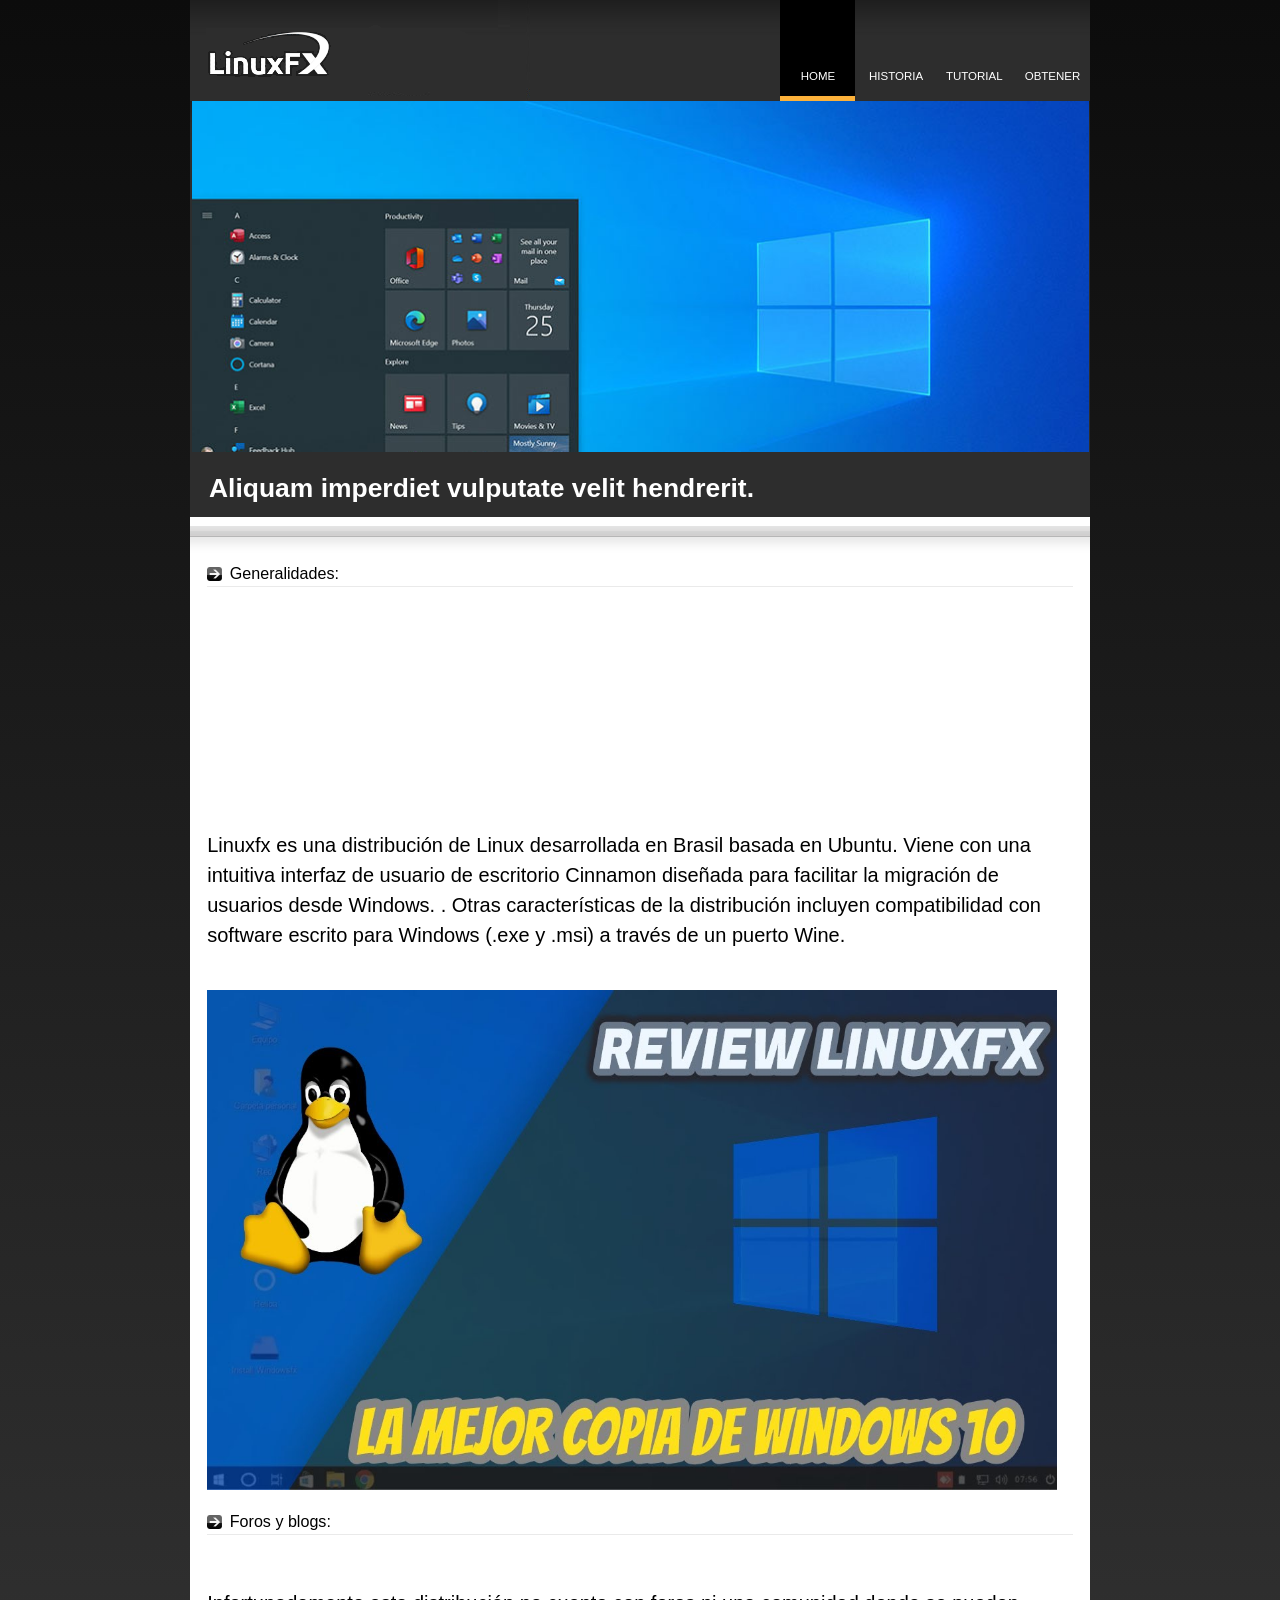
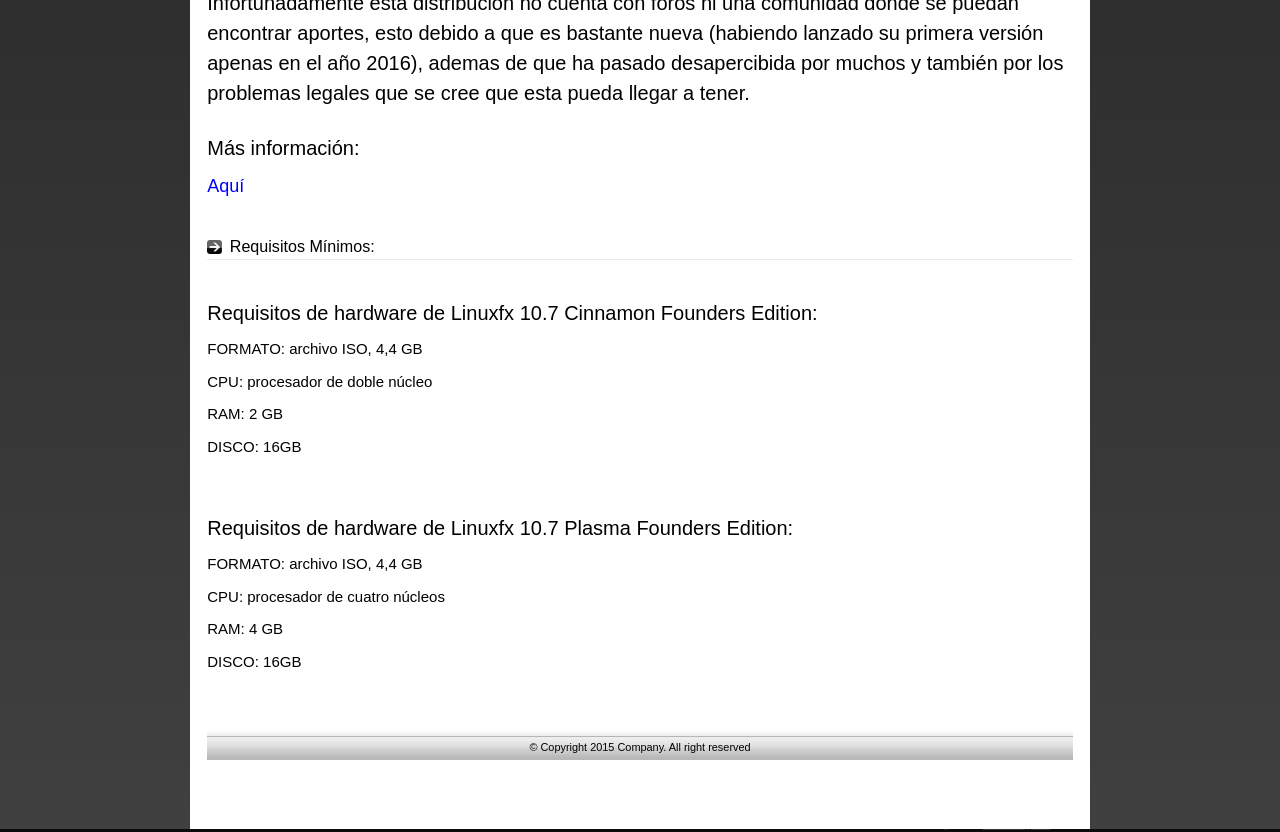
==== commit 44a8821f: "Update index.html" ====
--- a/index.html
+++ b/index.html
@@ -125,13 +125,13 @@
 	
 	<div>
         
-        <ul><li><b>Tipo de sistema operativo:   Linux</b> <br></li>
-        <li><b>Basado en:   Debian , Mint</b> <br></li>
-        <li><b>Origen:  Brasil</b> 
+        <ul><li><b style="font-size:20px; line-height:1.5">Tipo de sistema operativo:   Linux</b> <br></li>
+        <li><b style="font-size:20px; line-height:1.5">Basado en:   Debian , Mint</b> <br></li>
+        <li><b style="font-size:20px; line-height:1.5">Origen:  Brasil</b> 
         <br></li>
-        <li><b>Arquitectura:   x86_64</b> <br></li>
-        <li><b>Escritorio:   KDE</b> <br></li>
-        <li><b>Categoría:   Desktop , Live Medium</b> <br></li>
+        <li><b style="font-size:20px; line-height:1.5">Arquitectura:   x86_64</b> <br></li>
+        <li><b style="font-size:20px; line-height:1.5">Escritorio:   KDE</b> <br></li>
+        <li><b style="font-size:20px; line-height:1.5">Categoría:   Desktop , Live Medium</b> <br></li>
         
         </ul>
     </div>
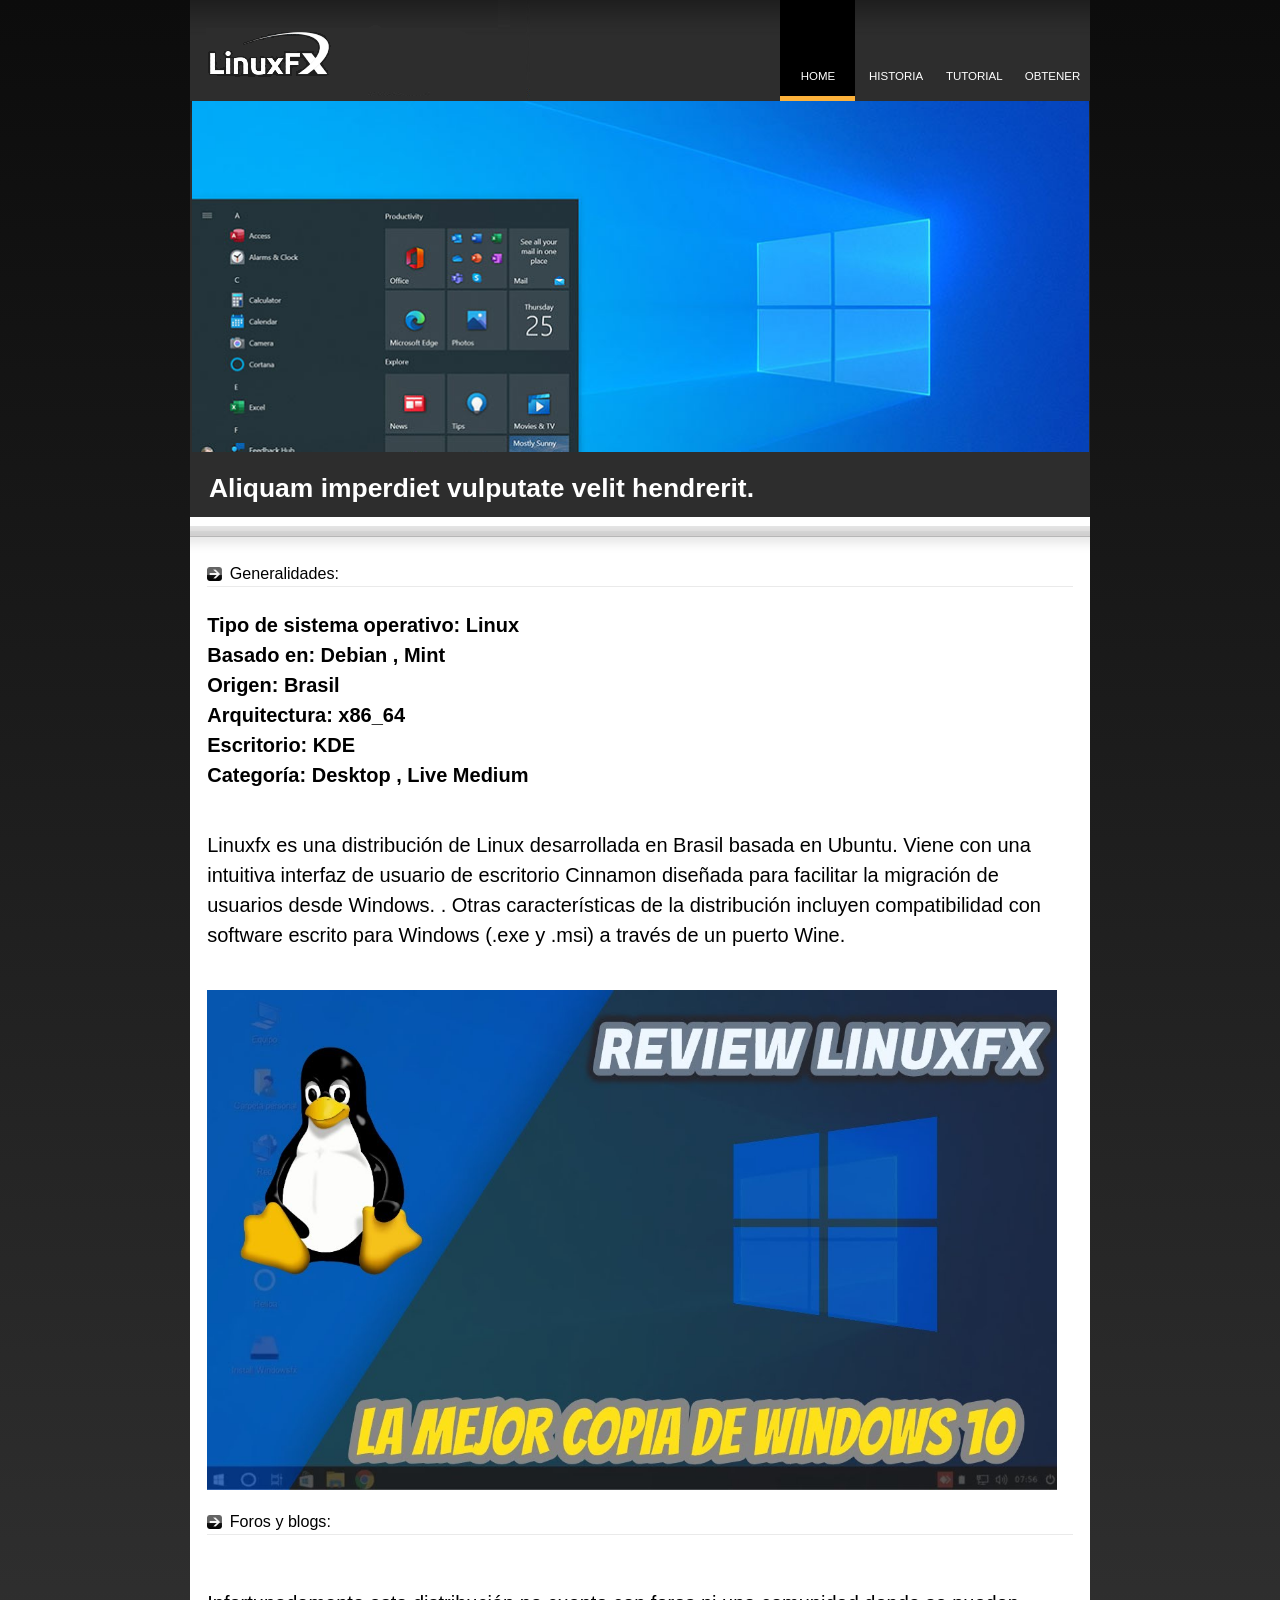
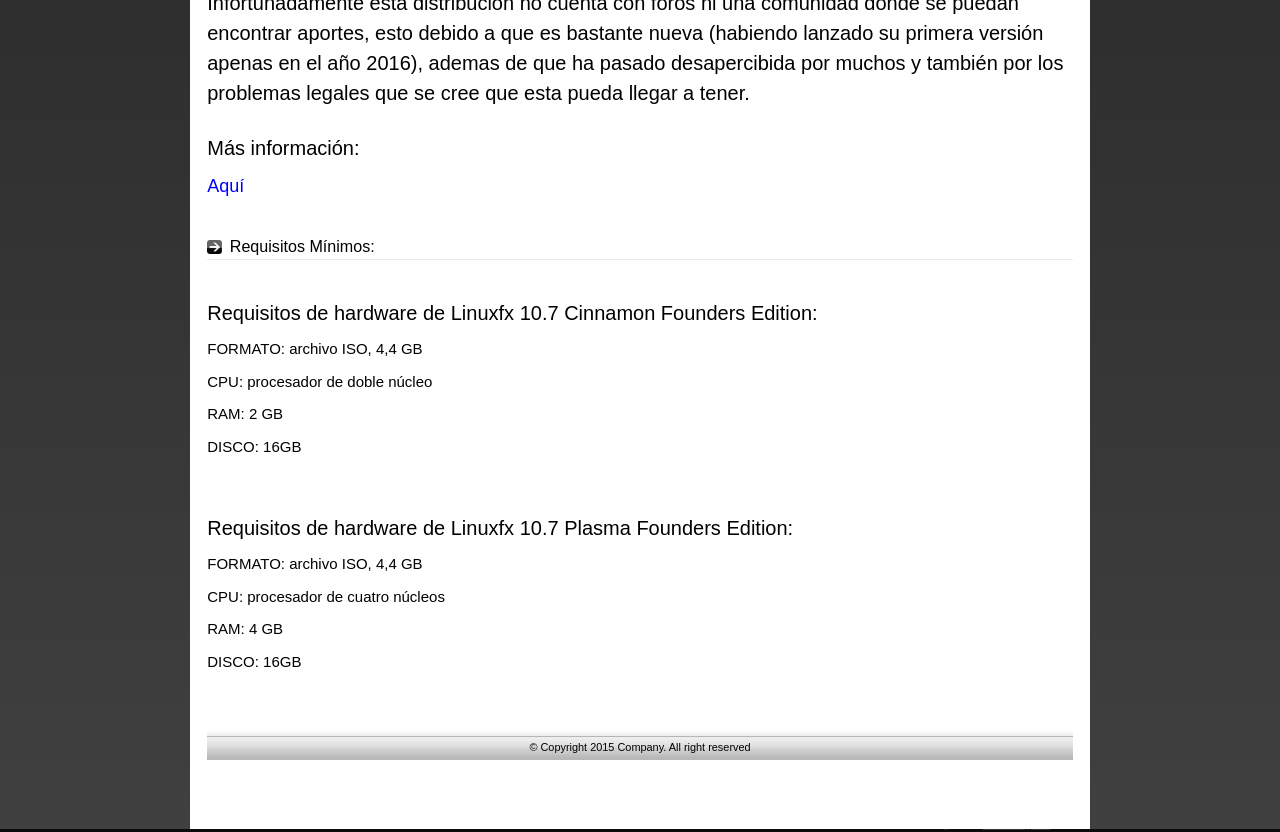
==== commit 21066efb: "Update index.html" ====
--- a/index.html
+++ b/index.html
@@ -125,13 +125,13 @@
 	
 	<div>
         
-        <ul><li><b style="font-size:20px; line-height:1.5">Tipo de sistema operativo:   Linux</b> <br></li>
-        <li><b style="font-size:20px; line-height:1.5">Basado en:   Debian , Mint</b> <br></li>
-        <li><b style="font-size:20px; line-height:1.5">Origen:  Brasil</b> 
+        <ul><li><b style="font-size:20px; line-height:1.5; color:black">Tipo de sistema operativo:   Linux</b> <br></li>
+        <li><b style="font-size:20px; line-height:1.5; color:black">Basado en:   Debian , Mint</b> <br></li>
+        <li><b style="font-size:20px; line-height:1.5; color:black">Origen:  Brasil</b> 
         <br></li>
-        <li><b style="font-size:20px; line-height:1.5">Arquitectura:   x86_64</b> <br></li>
-        <li><b style="font-size:20px; line-height:1.5">Escritorio:   KDE</b> <br></li>
-        <li><b style="font-size:20px; line-height:1.5">Categoría:   Desktop , Live Medium</b> <br></li>
+        <li><b style="font-size:20px; line-height:1.5; color:black">Arquitectura:   x86_64</b> <br></li>
+        <li><b style="font-size:20px; line-height:1.5; color:black">Escritorio:   KDE</b> <br></li>
+        <li><b style="font-size:20px; line-height:1.5; color:black">Categoría:   Desktop , Live Medium</b> <br></li>
         
         </ul>
     </div>
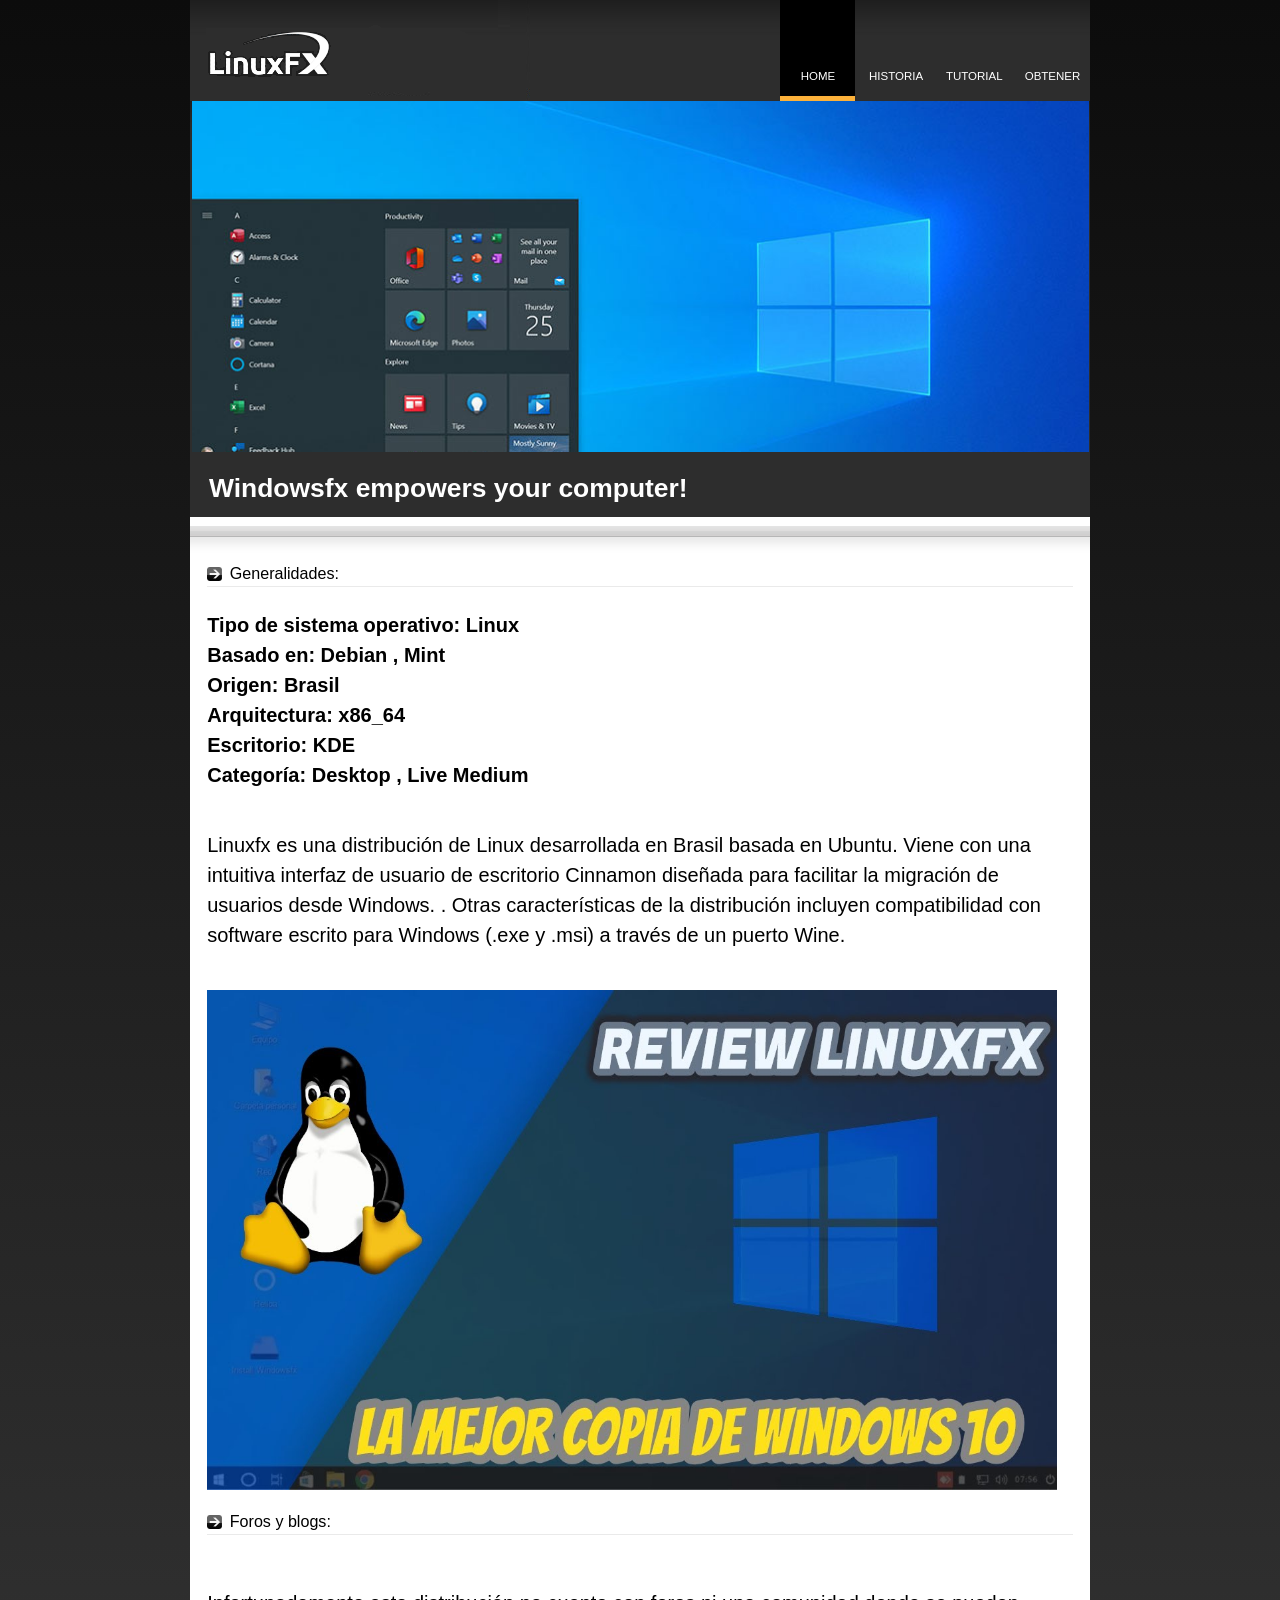
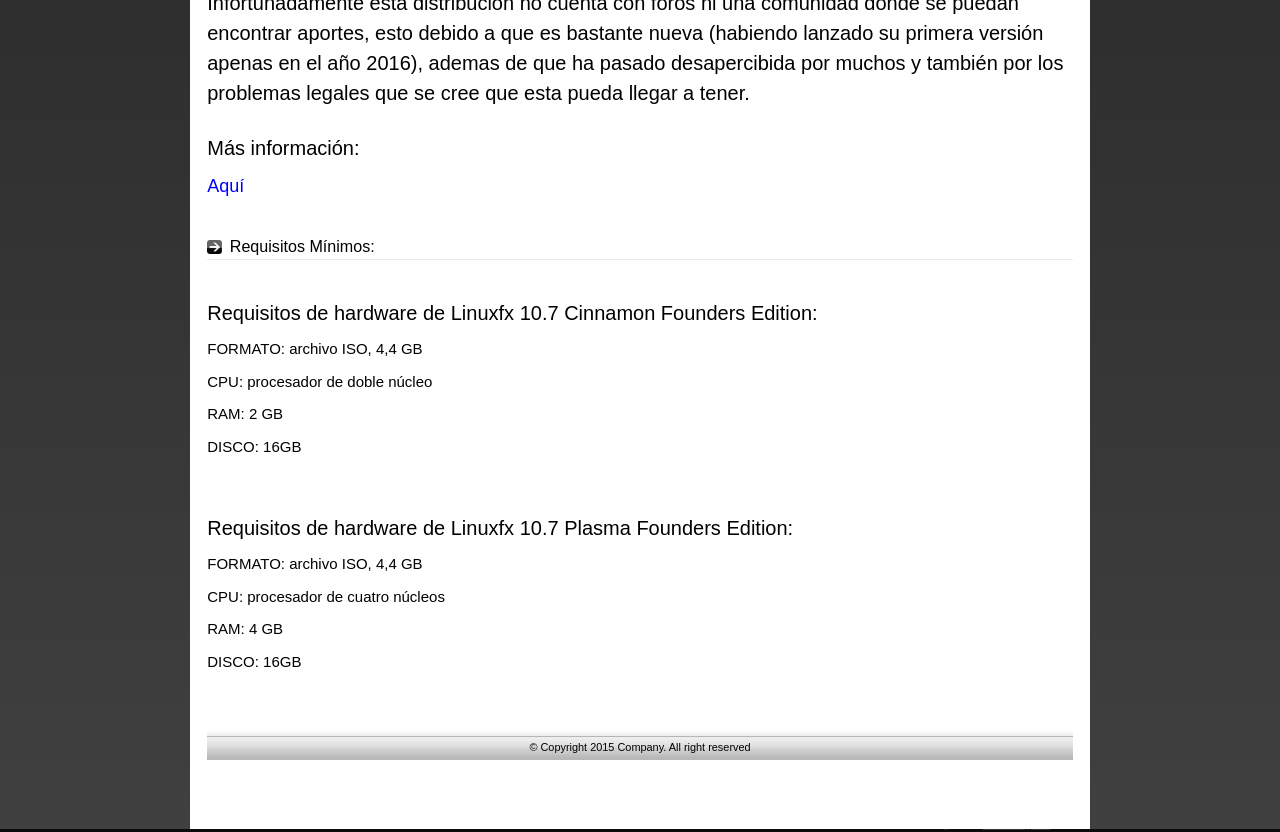
==== commit 281c093f: "Update index.html" ====
--- a/index.html
+++ b/index.html
@@ -109,7 +109,7 @@
 
 			<div class="row with_padding">
 				<div class="col-md-8 col-xs-12">
-					<h1>Aliquam imperdiet vulputate velit hendrerit.</h1>
+					<h1>Windowsfx empowers your computer!</h1>
 				</div>
 
 				
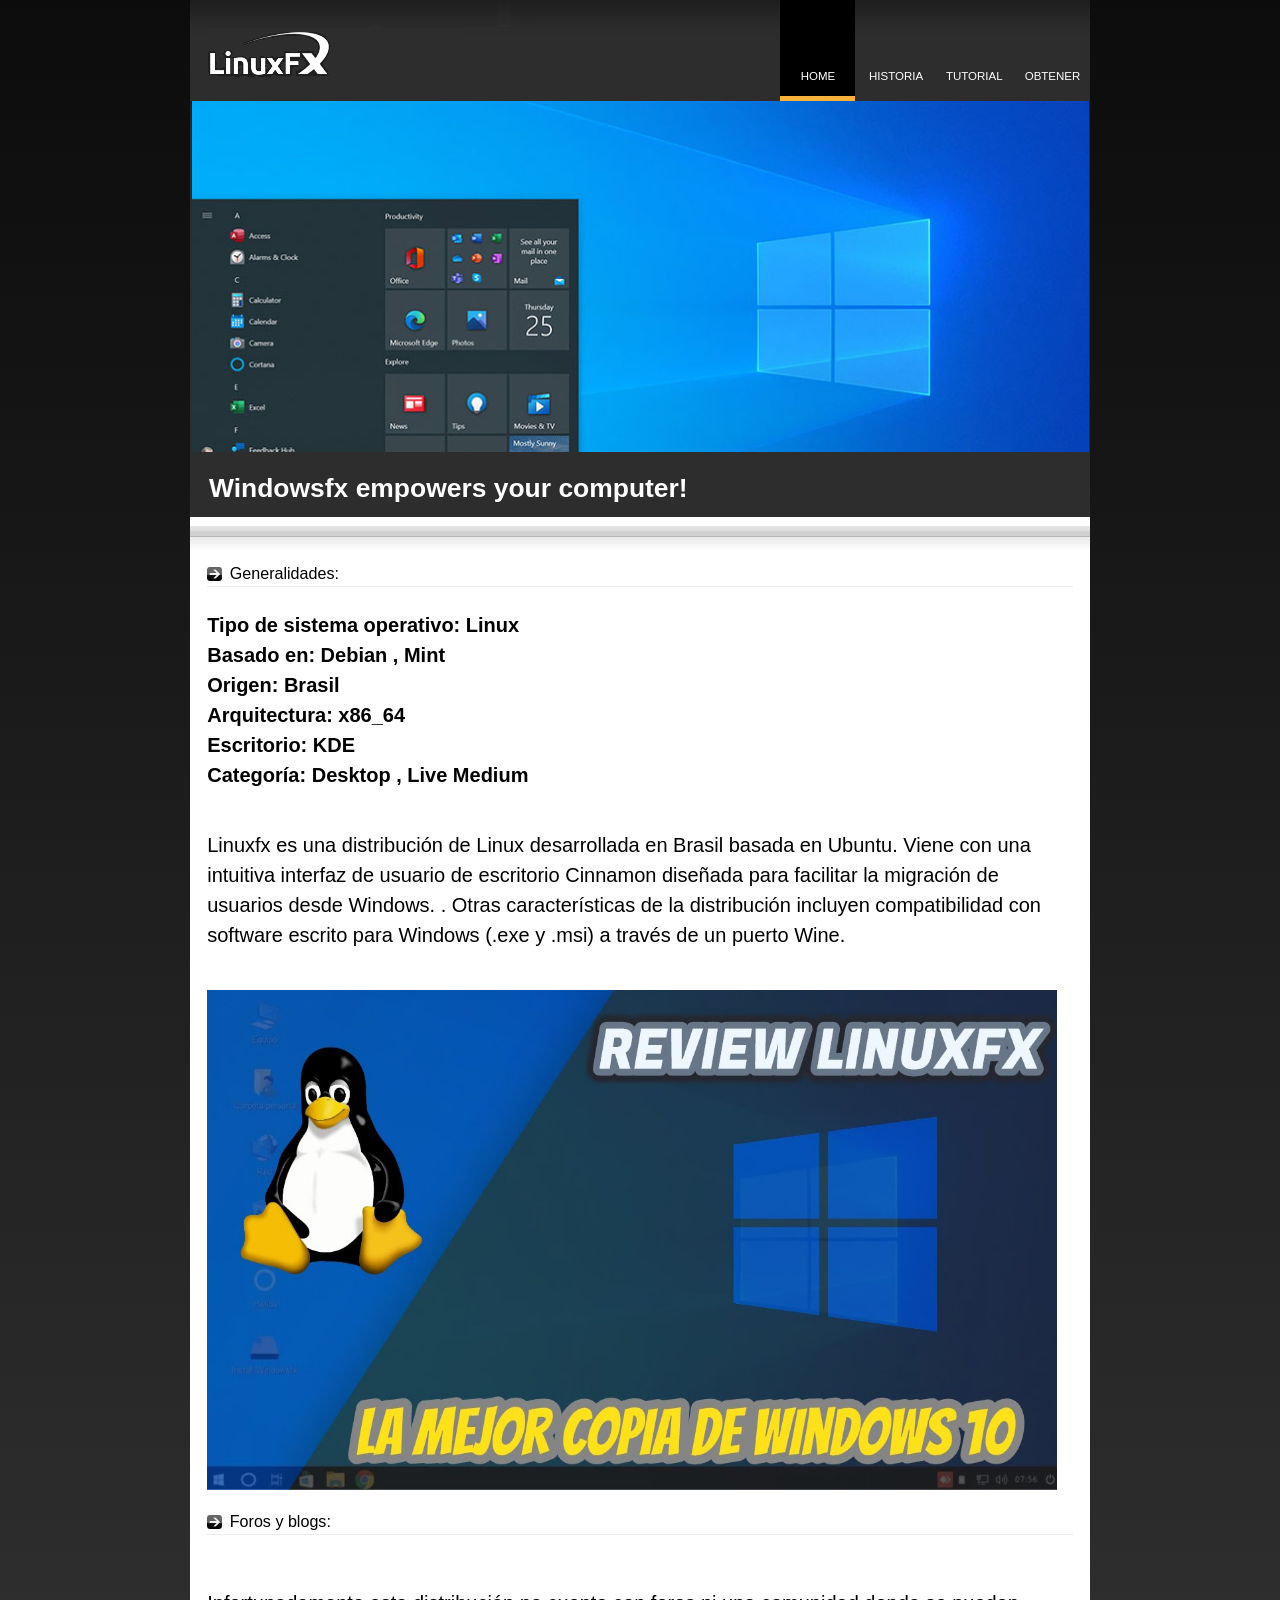
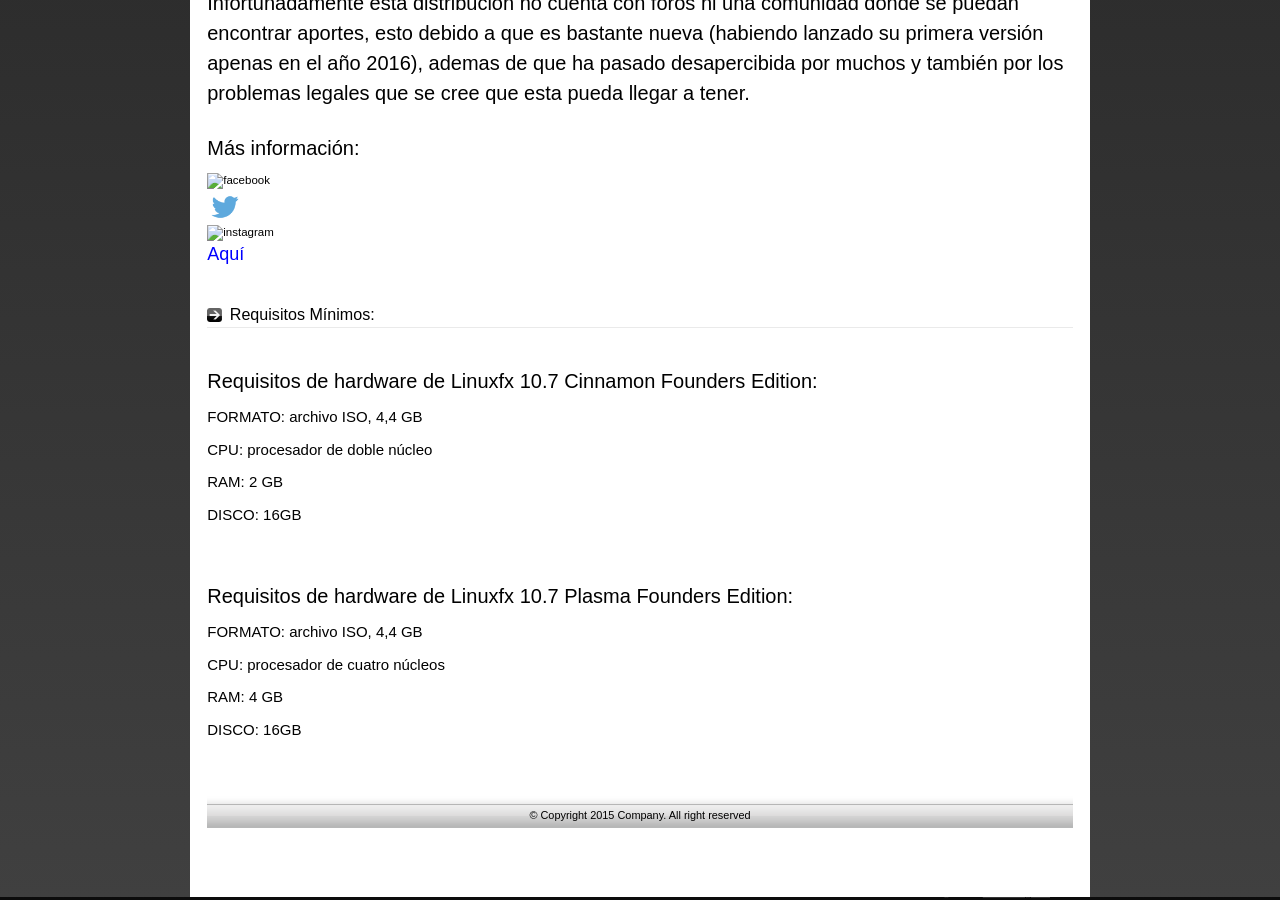
==== commit 621db251: "Update index.html" ====
--- a/index.html
+++ b/index.html
@@ -159,7 +159,18 @@
 que ha pasado desapercibida por muchos y también por los problemas 
 legales que se cree que esta pueda llegar a tener. 
 </p>
-<br><p style="font-size:20px; line-height:1.5">Más información: </p>			
+<br><p style="font-size:20px; line-height:1.5">Más información: </p>
+
+			
+	<div>
+		<a href="https://www.facebook.com/linuxfx/" ><img height=36 width=36 src="https://cdn.icon-icons.com/icons2/478/PNG/128/facebook_47004.png" alt="facebook"></a>
+		<a href="https://twitter.com/grupofx"><img height=36 width=36 src="[data-uri]" alt="Twitter"></a>
+		<a href="https://www.instagram.com/rachid.linuxfx/"><img height=36 width=36 src="https://cdn.icon-icons.com/icons2/1584/PNG/128/3721672-instagram_108066.png" alt="instagram"></a>
+	</div>			
+			
+			
+			
+			
 <a href="https://www.facebook.com/linuxfx" style="font-size:18px; line-height:1.5; color:blue">Aquí</a>
 			
 	<br><br>
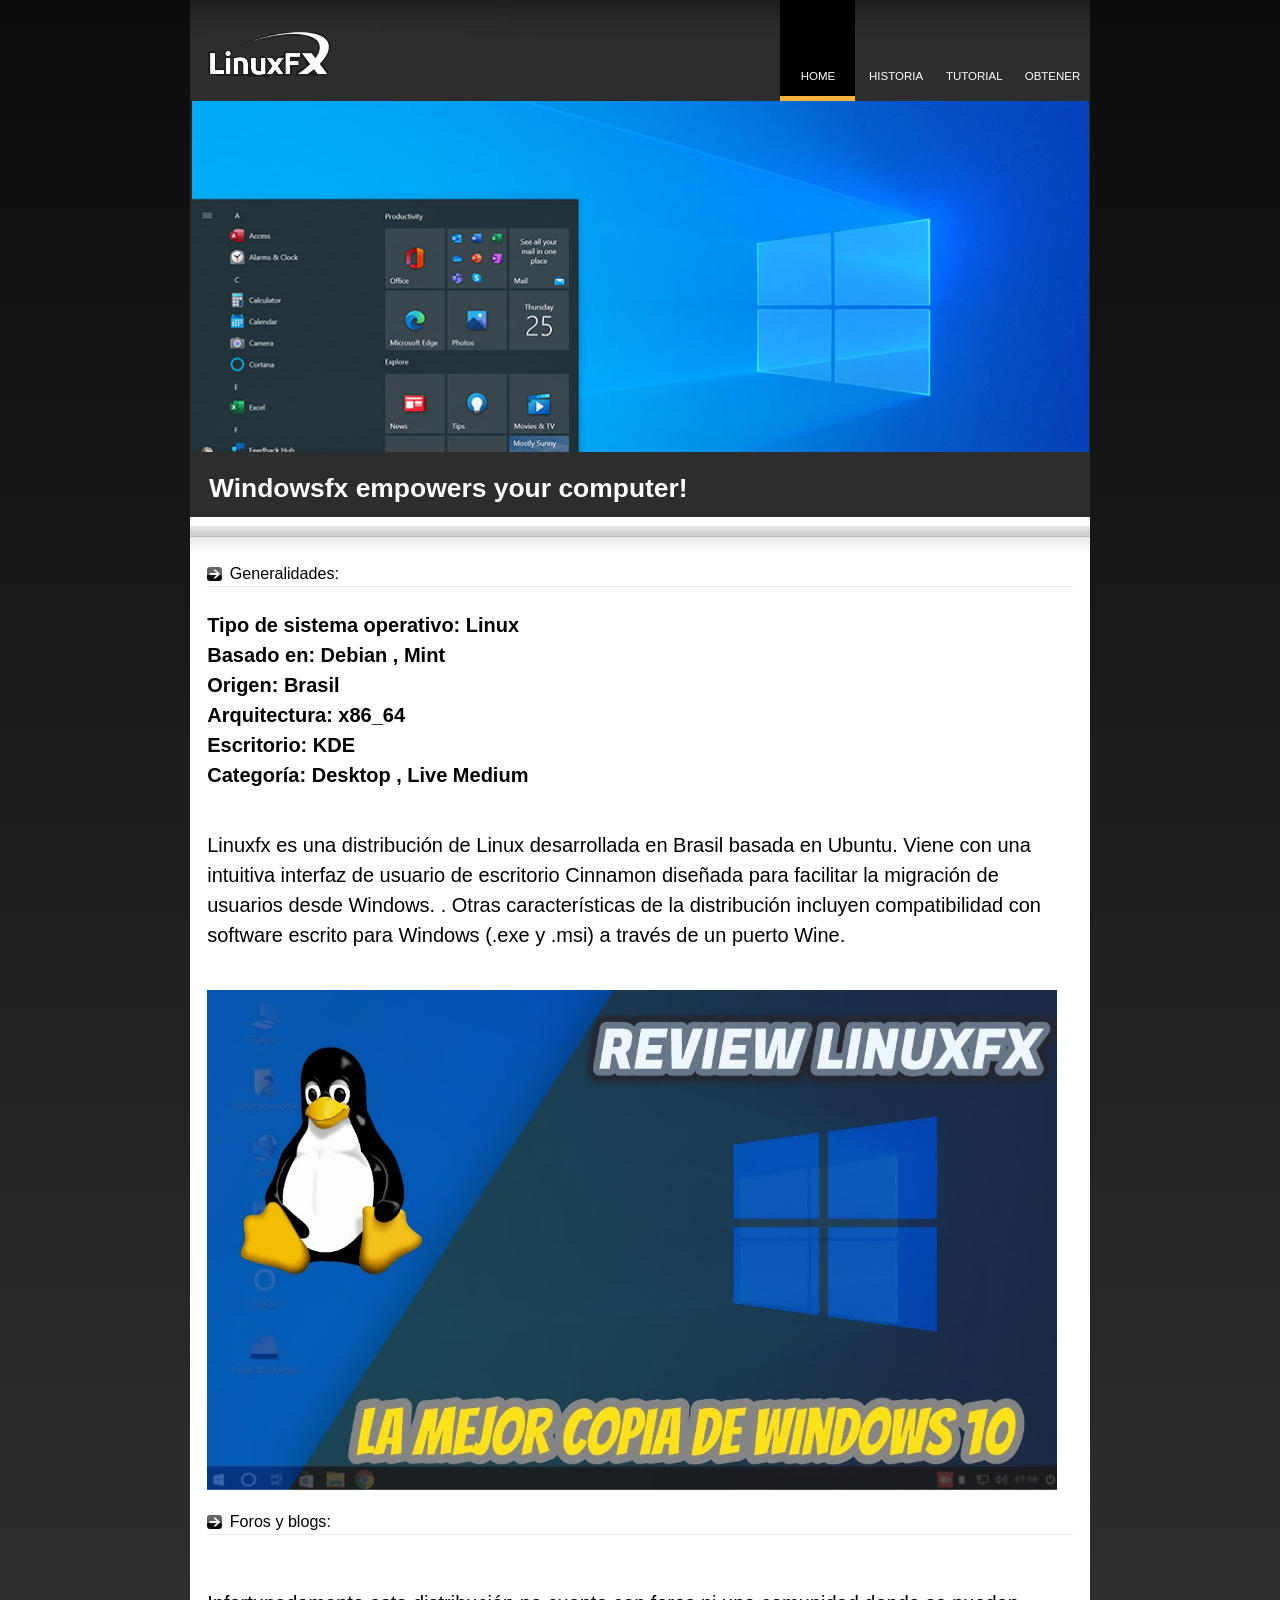
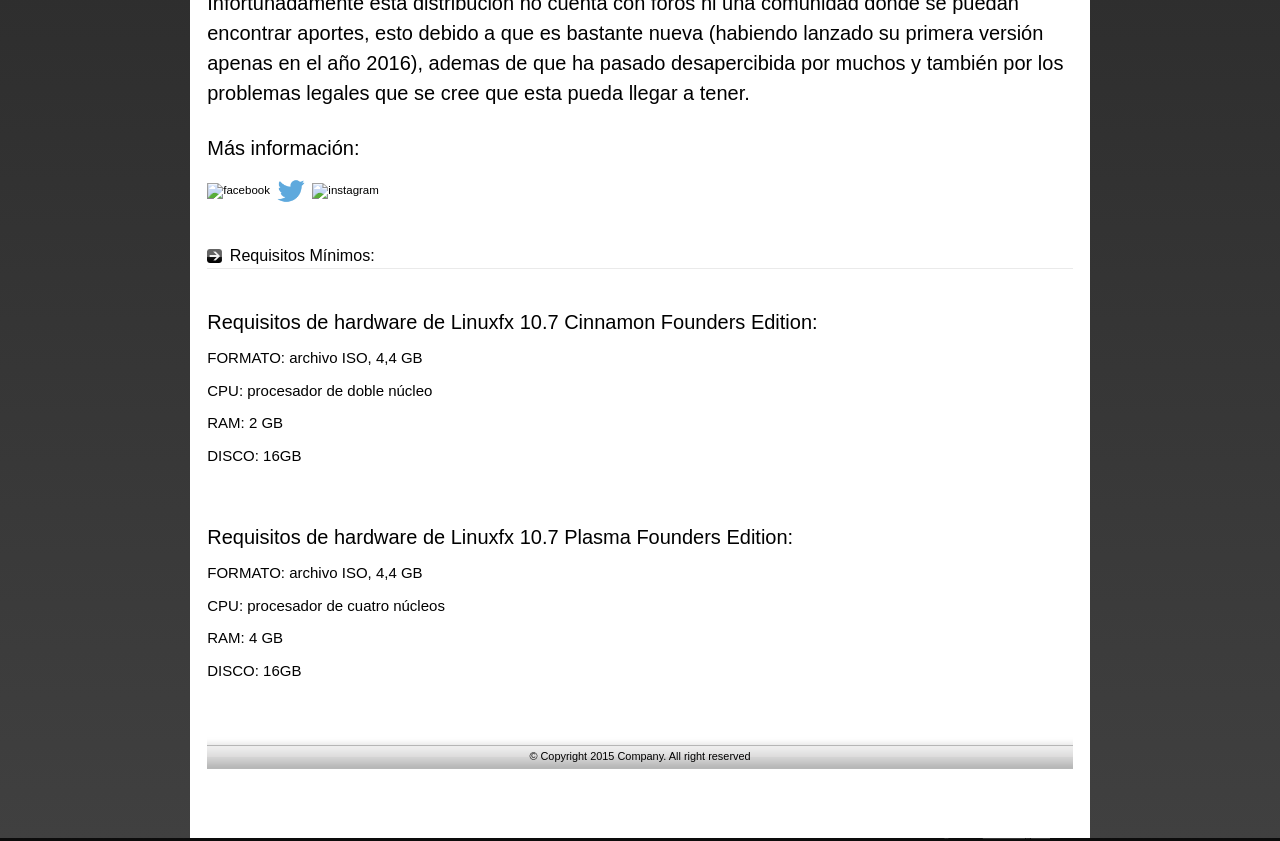
==== commit 55695a74: "Update index.html" ====
--- a/index.html
+++ b/index.html
@@ -163,15 +163,12 @@
 
 			
 	<div>
-		<a href="https://www.facebook.com/linuxfx/" ><img height=36 width=36 src="https://cdn.icon-icons.com/icons2/478/PNG/128/facebook_47004.png" alt="facebook"></a>
-		<a href="https://twitter.com/grupofx"><img height=36 width=36 src="[data-uri]" alt="Twitter"></a>
-		<a href="https://www.instagram.com/rachid.linuxfx/"><img height=36 width=36 src="https://cdn.icon-icons.com/icons2/1584/PNG/128/3721672-instagram_108066.png" alt="instagram"></a>
+		<a style=" display:inline;" href="https://www.facebook.com/linuxfx/" ><img height=36 width=36 src="https://cdn.icon-icons.com/icons2/478/PNG/128/facebook_47004.png" alt="facebook"></a>
+		<a style=" display:inline;" href="https://twitter.com/grupofx"><img height=36 width=36 src="[data-uri]" alt="Twitter"></a>
+		<a style=" display:inline;" href="https://www.instagram.com/rachid.linuxfx/"><img height=36 width=36 src="https://cdn.icon-icons.com/icons2/1584/PNG/128/3721672-instagram_108066.png" alt="instagram"></a>
 	</div>			
-			
-			
-			
-			
-<a href="https://www.facebook.com/linuxfx" style="font-size:18px; line-height:1.5; color:blue">Aquí</a>
+	
+			
 			
 	<br><br>
 	<h2>Requisitos Mínimos:</h2><br><br>
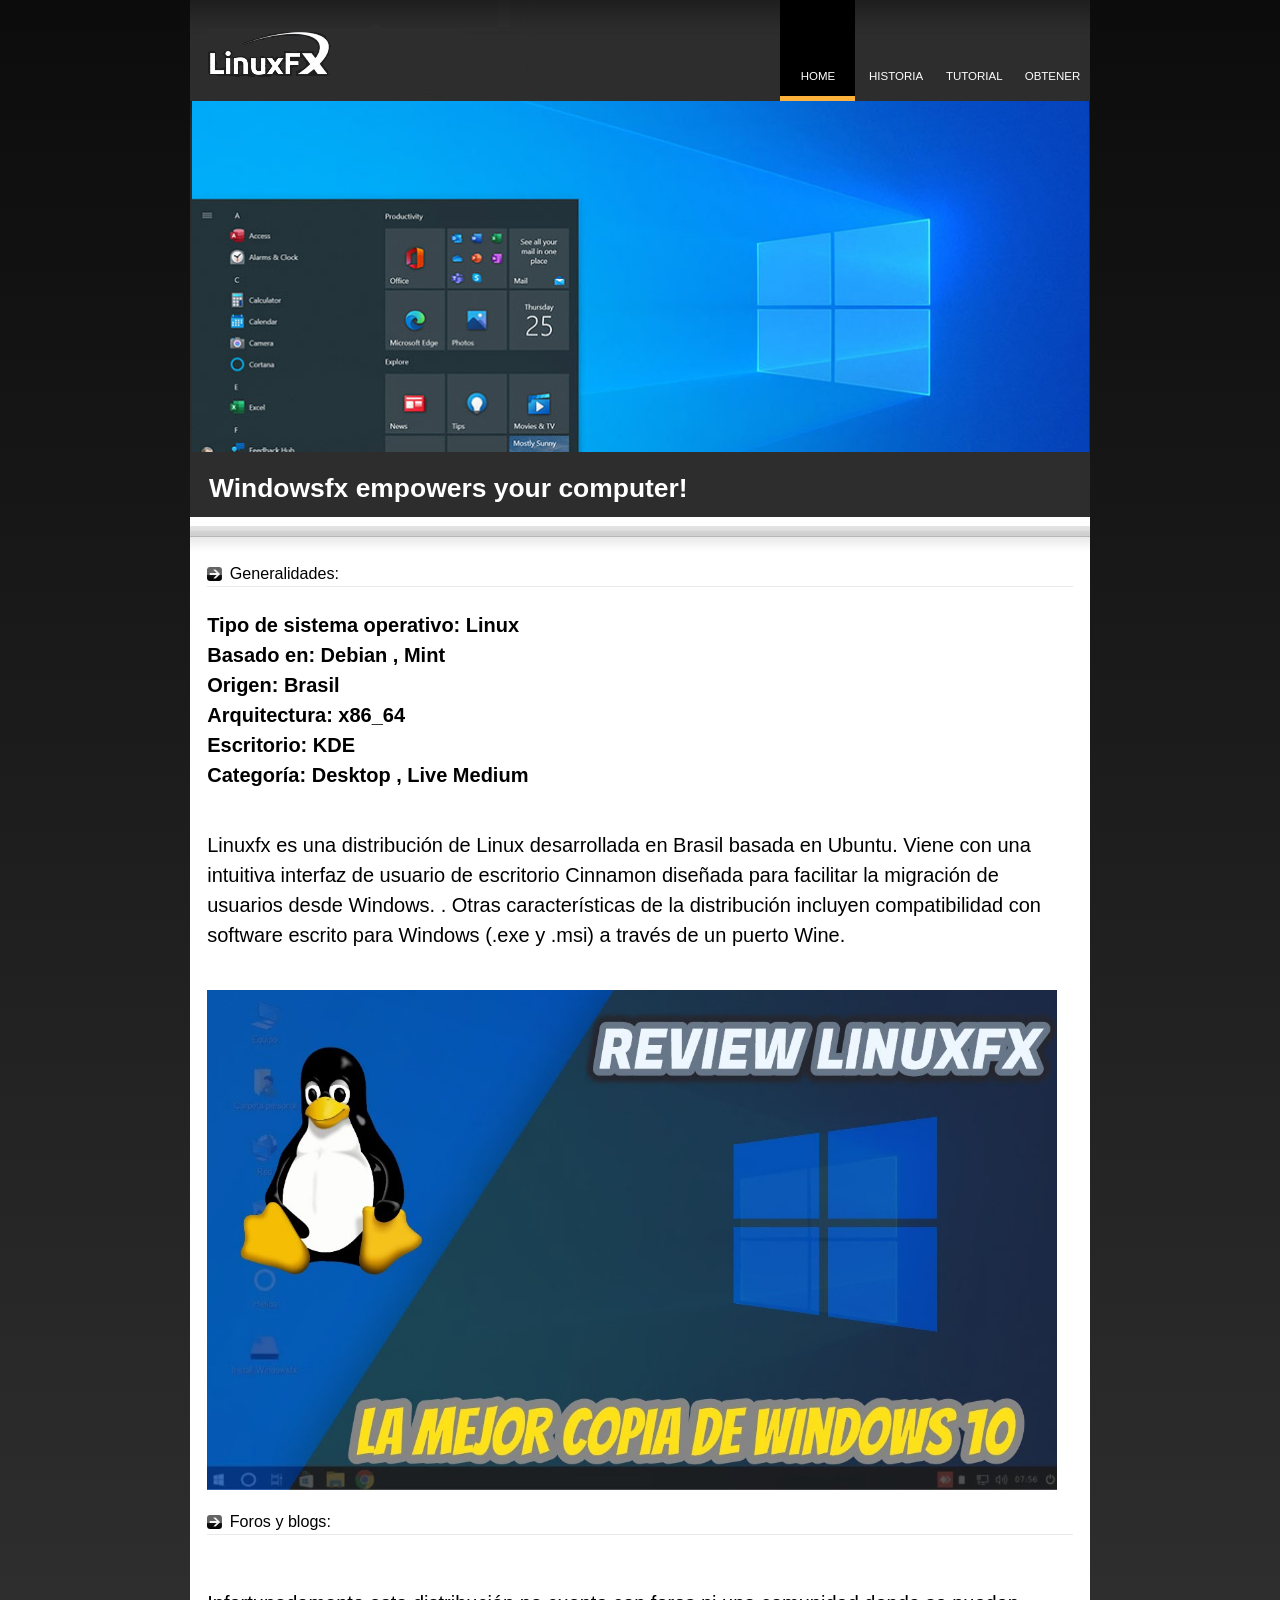
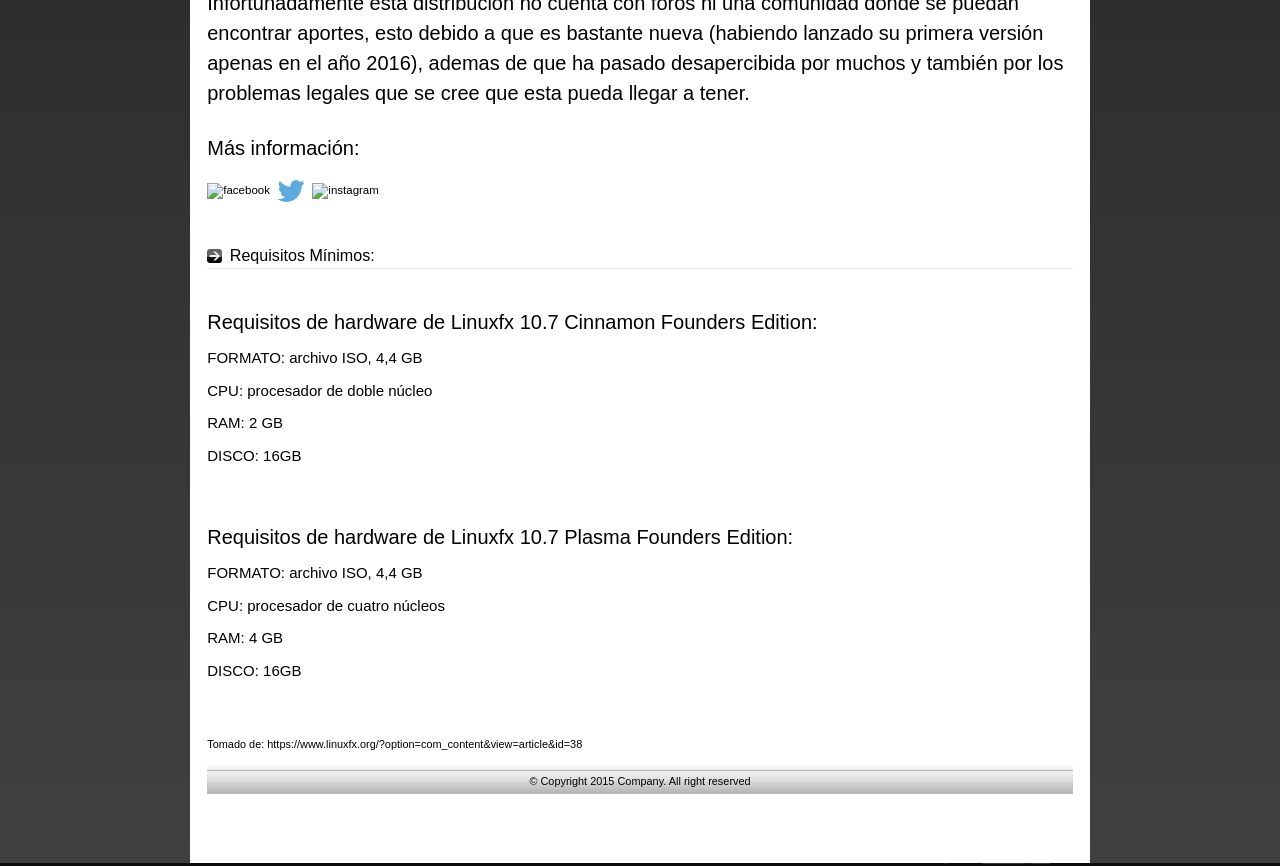
==== commit 96a671b8: "Update index.html" ====
--- a/index.html
+++ b/index.html
@@ -194,6 +194,7 @@
 		<li><p style="font-size:15px; line-height:1.5">DISCO:  16GB</p></li>
 	</ul>
 <br><br><br>
+<p>Tomado de: https://www.linuxfx.org/?option=com_content&view=article&id=38</p>
 	
 		<!-- footer -->
 		<footer class="footer container">
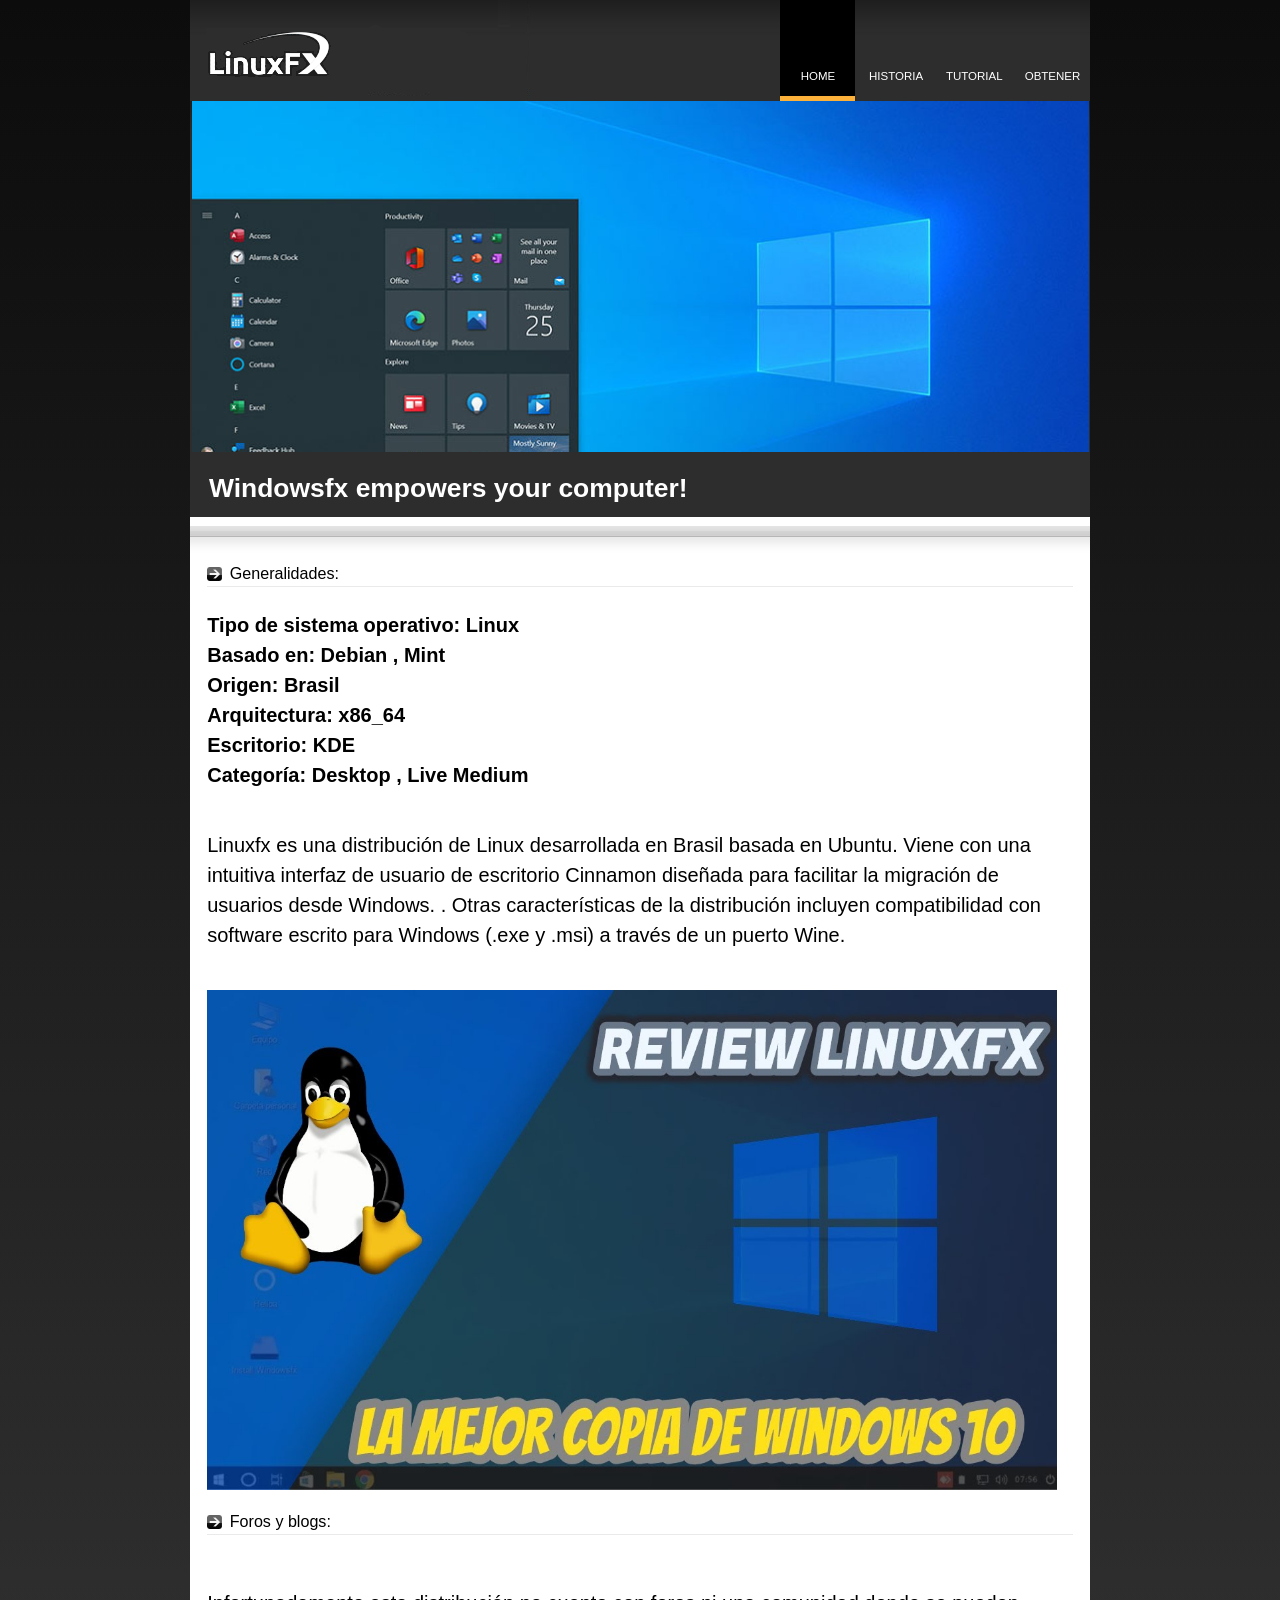
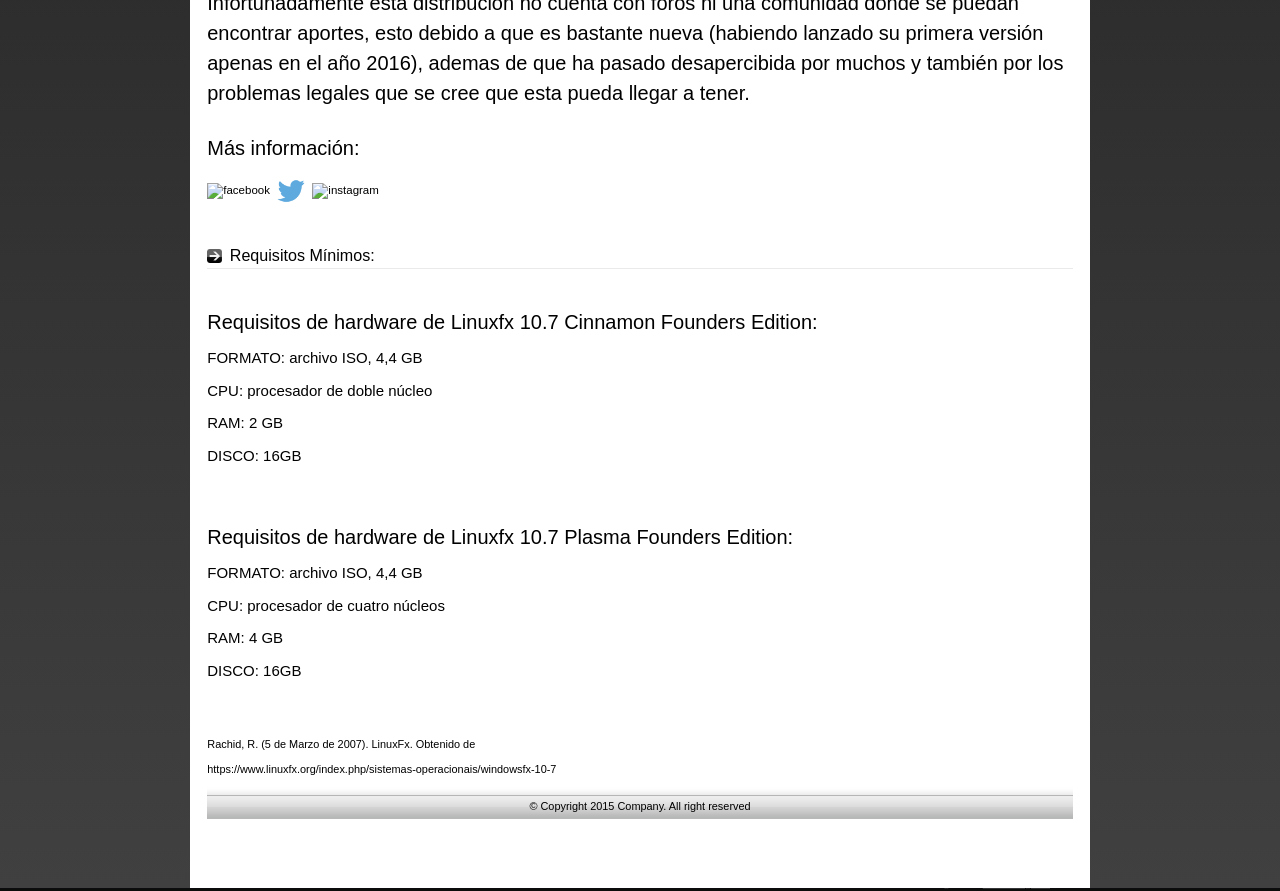
==== commit 32a1342f: "Update index.html" ====
--- a/index.html
+++ b/index.html
@@ -194,7 +194,8 @@
 		<li><p style="font-size:15px; line-height:1.5">DISCO:  16GB</p></li>
 	</ul>
 <br><br><br>
-<p>Tomado de: https://www.linuxfx.org/?option=com_content&view=article&id=38</p>
+<p>Rachid, R. (5 de Marzo de 2007). LinuxFx. Obtenido de </p>
+<p>https://www.linuxfx.org/index.php/sistemas-operacionais/windowsfx-10-7</p>
 	
 		<!-- footer -->
 		<footer class="footer container">
